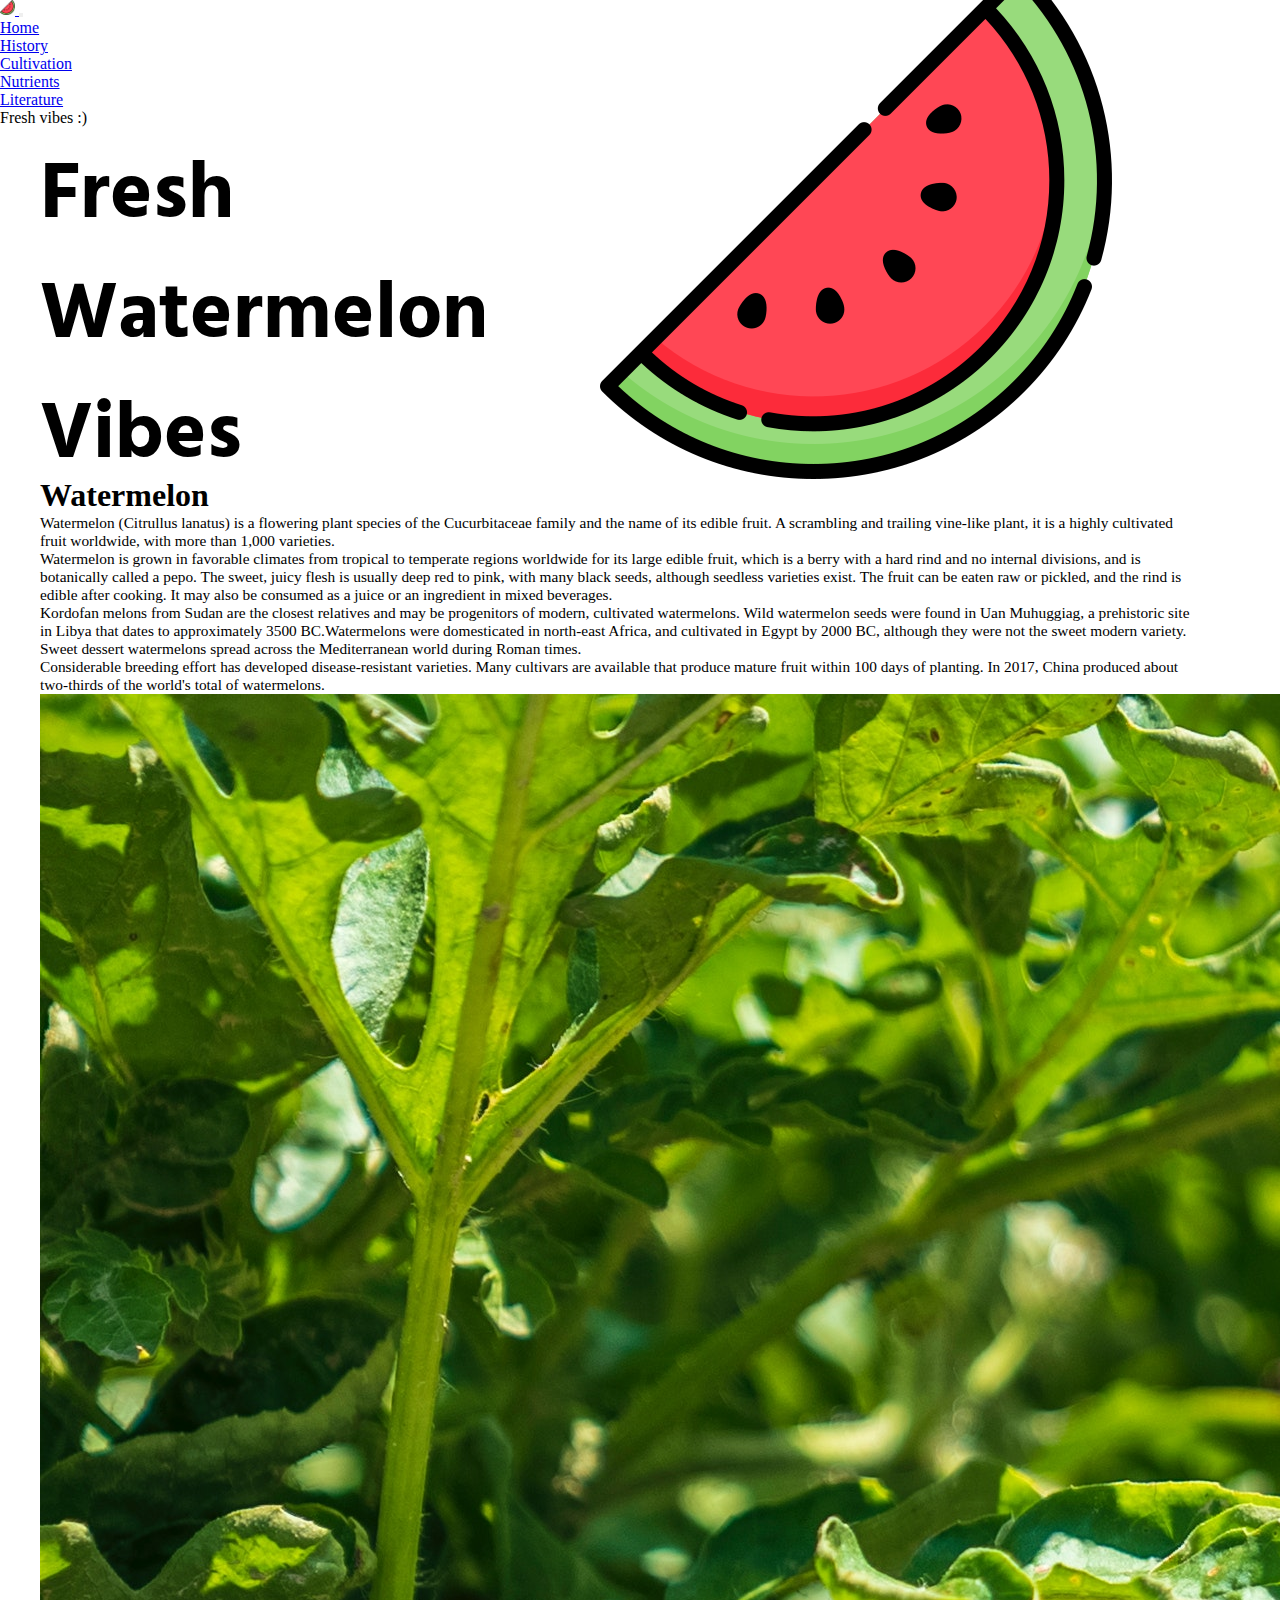
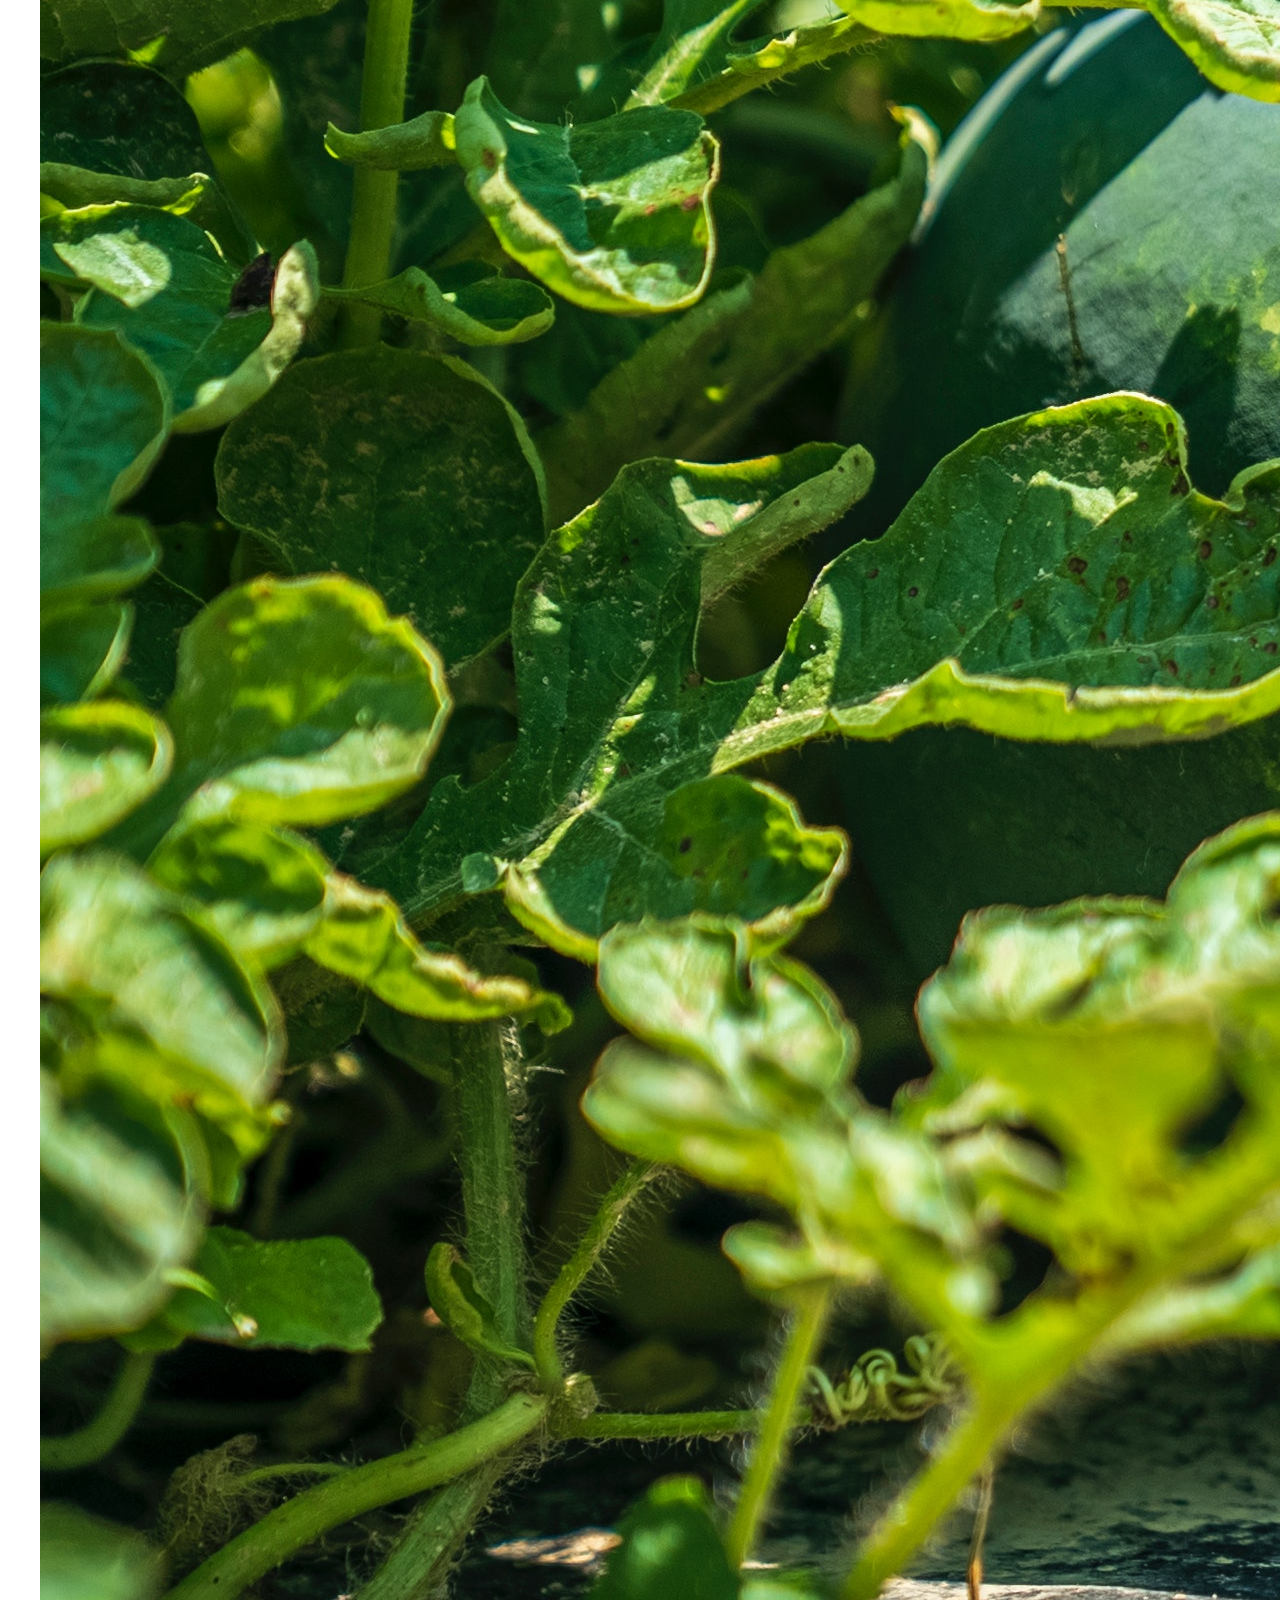
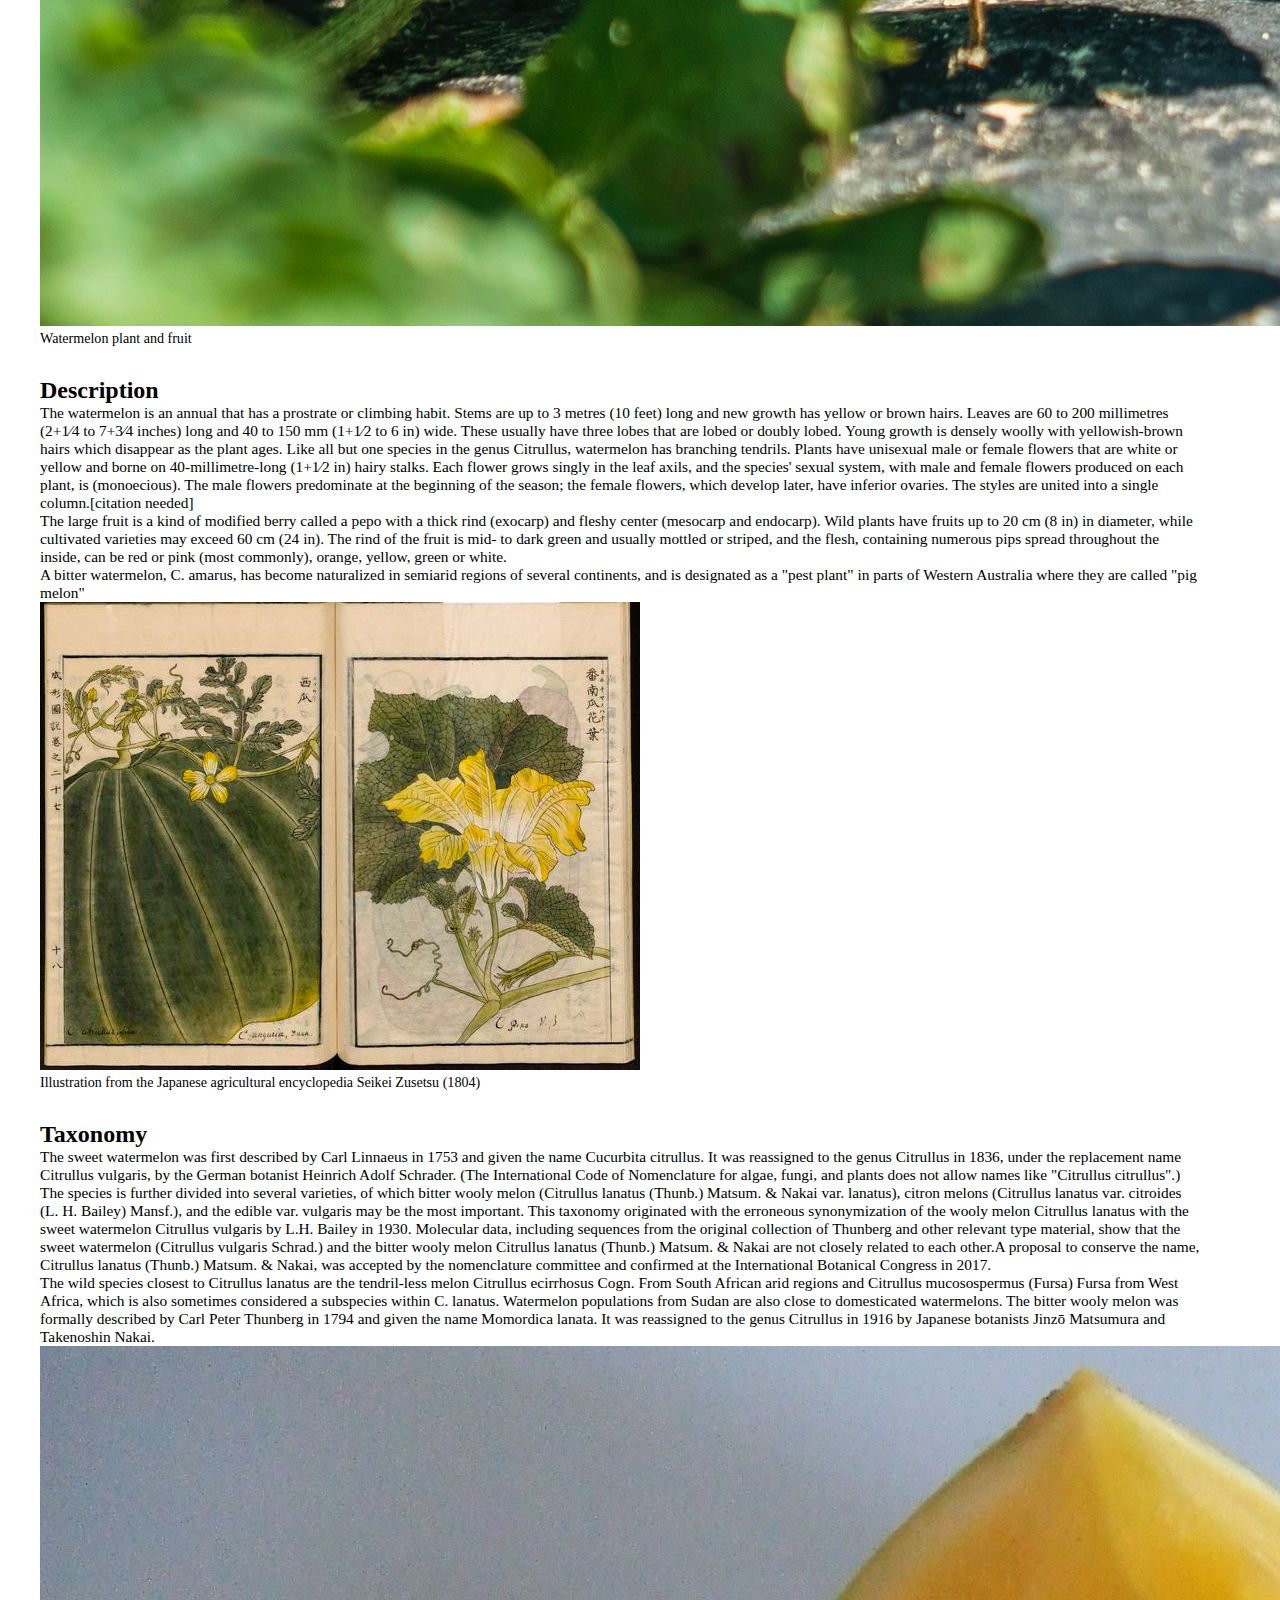
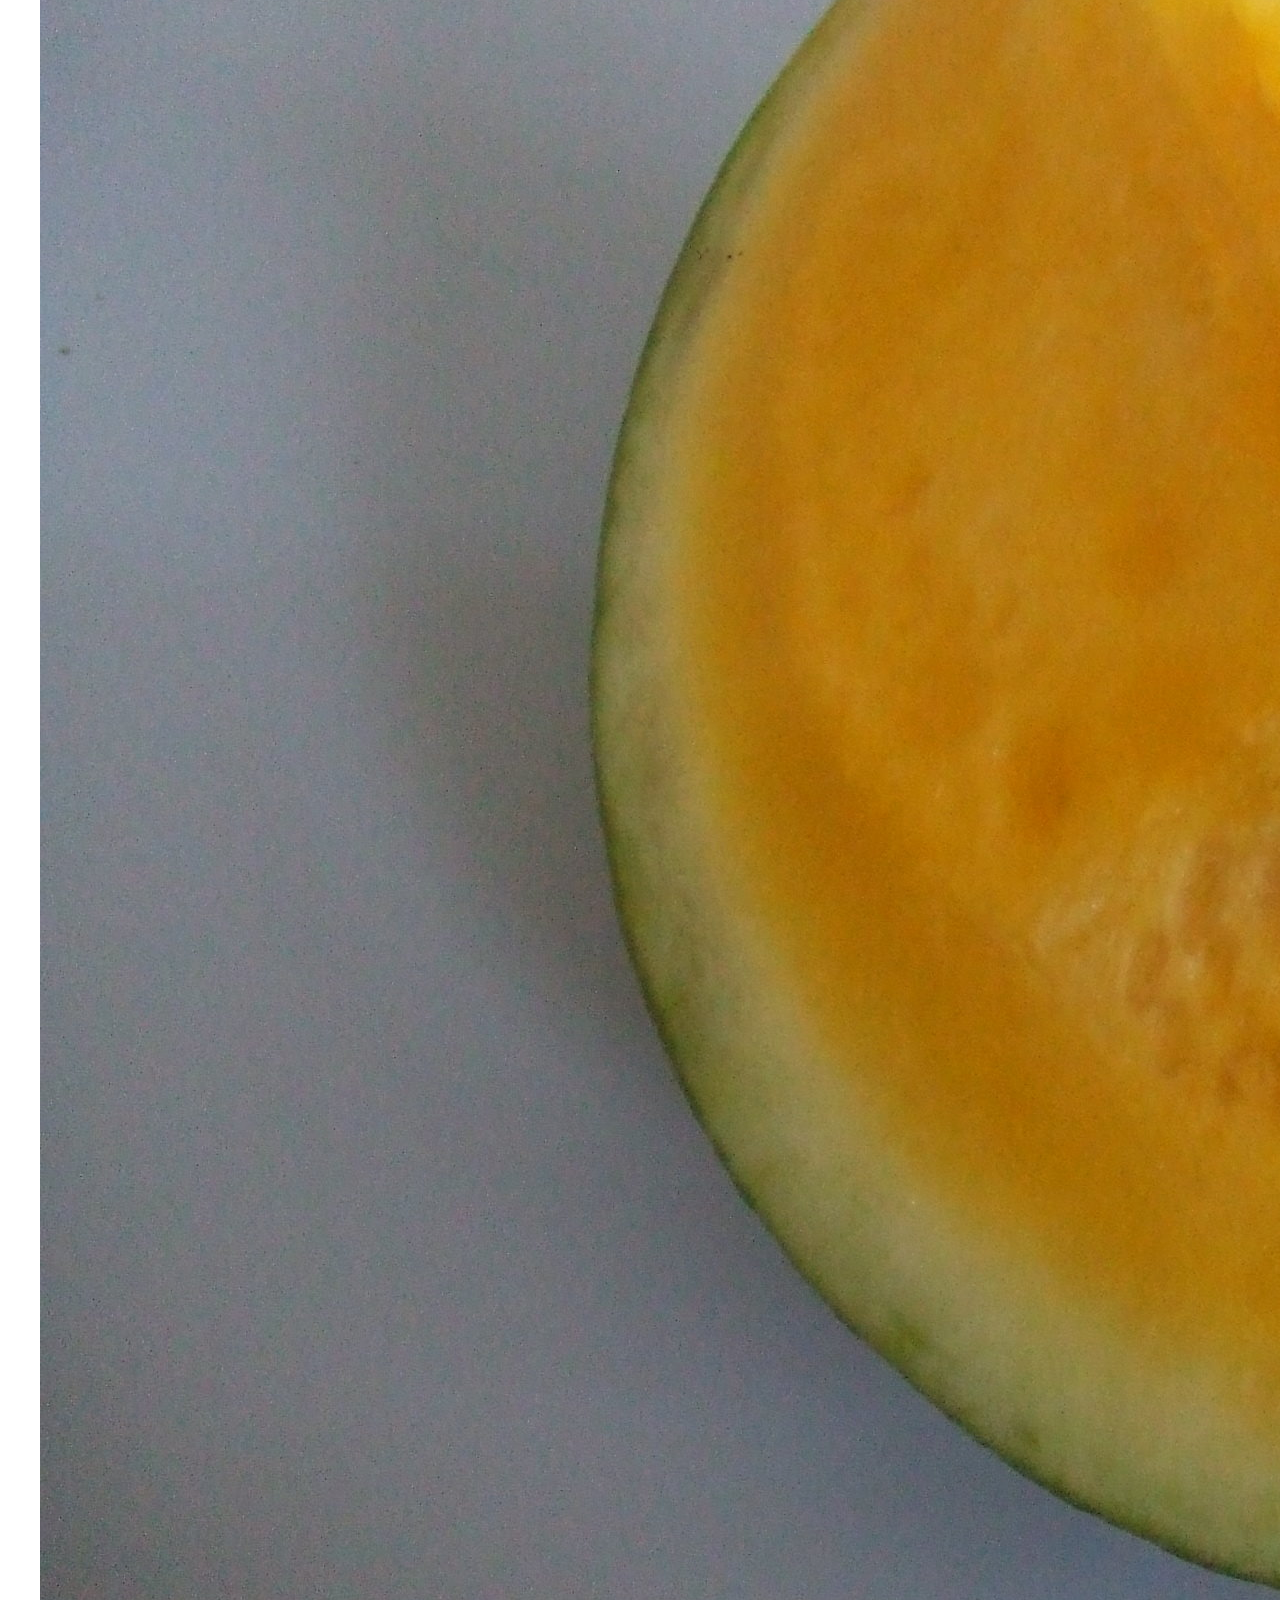
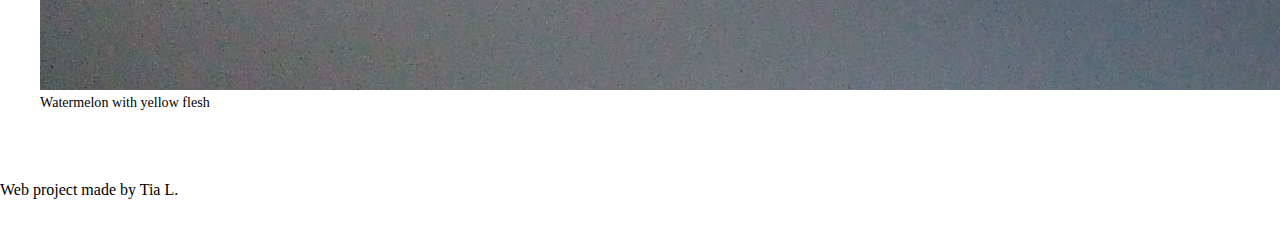
==== index.html @ 462ea207 "Initial commit" ====
<!DOCTYPE html>
<html lang="en">
  <head>
    <title>Watermelon</title>
    <meta charset="UTF-8">
    <meta name="viewport" content="width=device-width, initial-scale=1.0">
    <link href="https://cdn.jsdelivr.net/npm/bootstrap@5.0.2/dist/css/bootstrap.min.css" rel="stylesheet" integrity="sha384-EVSTQN3/azprG1Anm3QDgpJLIm9Nao0Yz1ztcQTwFspd3yD65VohhpuuCOmLASjC" crossorigin="anonymous">
    
    <link rel="preconnect" href="https://fonts.googleapis.com">
    <link rel="preconnect" href="https://fonts.gstatic.com" crossorigin>
    <link href="https://fonts.googleapis.com/css2?family=Hind+Vadodara:wght@400;500;700&family=Roboto:wght@400;500;700&display=swap" rel="stylesheet">
  
    <link rel="stylesheet" href="styles/home-styles.css">
    <link rel="stylesheet" href="styles/navigation.css">
  </head>
  <body>
    
    <!-- Navbar -->
    <nav class="navbar navbar-expand-lg navbar-light bg-light">
      <div class="container-fluid">
        <a class="navbar-brand" href="#">
          <img
            src="images/watermelon.png"
            height="15"
            alt="Watermelon icon"
            loading="lazy"
          />
        </a>
        <button class="navbar-toggler" type="button" data-bs-toggle="collapse" data-bs-target="#navbarText" aria-controls="navbarText" aria-expanded="false" aria-label="Toggle navigation">
          <span class=" navbar-toggler-icon material-symbols-outlined"></span>
        </button>
        <div class="collapse navbar-collapse" id="navbarText">
          <ul class="navbar-nav me-auto mb-2 mb-lg-0">
            <li class="nav-item">
              <a class="nav-link active" aria-current="page" href="#">Home</a>
            </li>
            <li class="nav-item">
              <a class="nav-link" href="pages/history.html">History</a>
            </li>
            <li class="nav-item">
              <a class="nav-link" href="pages/cultivation.html">Cultivation</a>
            </li>
            <li class="nav-item">
              <a class="nav-link" href="pages/nutrients.html">Nutrients</a>
            </li>
            <li class="nav-item">
              <a class="nav-link" href="pages/literature.html">Literature</a>
            </li>
          </ul>
          <span class="navbar-text me-3">
            Fresh vibes :)
          </span>
        </div>
      </div>
    </nav>
    <!-- Navbar -->
    <main> 
      <div class="phrase-container">
        <p class="text-wrap lh-sm">Fresh Watermelon Vibes</p>
        <img src="images/watermelon.png" class="img-fluid" alt="Watermelon image">
      </div>
      <article class="text wrap position-relative text-lg-start container"> 
        <div class="row">
          <div class="col-6 w-50 d-inline-block">
            <h1 class="mt-lg-5">Watermelon</h1>
            <p>
              Watermelon (Citrullus lanatus) is a flowering plant species of the Cucurbitaceae family and 
              the name of its edible fruit. A scrambling and trailing vine-like plant, it is a highly 
              cultivated fruit worldwide, with more than 1,000 varieties.
            </p>
            <p>
              Watermelon is grown in favorable climates from tropical to temperate regions worldwide for 
              its large edible fruit, which is a berry with a hard rind and no internal divisions, and is 
              botanically called a pepo. The sweet, juicy flesh is usually deep red to pink, with many 
              black seeds, although seedless varieties exist. The fruit can be eaten raw or pickled, and 
              the rind is edible after cooking. It may also be consumed as a juice or an ingredient in 
              mixed beverages.
            </p> 
            <p>
              Kordofan melons from Sudan are the closest relatives and may be progenitors of modern, 
              cultivated watermelons. Wild watermelon seeds were found in Uan Muhuggiag, a prehistoric
              site in Libya that dates to approximately 3500 BC.Watermelons were domesticated in north-east 
              Africa, and cultivated in Egypt by 2000 BC, although they were not the sweet modern variety. 
              Sweet dessert watermelons spread across the Mediterranean world during Roman times.
            </p> 
            <p>
              Considerable breeding effort has developed disease-resistant varieties. Many cultivars are 
              available that produce mature fruit within 100 days of planting. In 2017, China produced 
              about two-thirds of the world's total of watermelons.
            </p> 
          </div> 
          <figure class="container col-6 d-inline-block pt-5 ps-5" > 
            <img class="img-fluid pt-5" src="images/pexels-mark-stebnicki-12746880.jpg">
            <figcaption class="text-center">Watermelon plant and fruit</figcaption>
          </figure>
        </div>
        
        <div class="row ">
          <section class=" description-container position-relative col-6 col-sm-8 w-50 d-inline-block"> 
            <h2>Description</h2> 
            <p>
              The watermelon is an annual that has a prostrate or climbing habit. Stems are up to 3 metres 
              (10 feet) long and new growth has yellow or brown hairs. Leaves are 60 to 200 millimetres 
              (2+1⁄4 to 7+3⁄4 inches) long and 40 to 150 mm (1+1⁄2 to 6 in) wide. These usually have three 
              lobes that are lobed or doubly lobed. Young growth is densely woolly with yellowish-brown hairs 
              which disappear as the plant ages. Like all but one species in the genus Citrullus, watermelon 
              has branching tendrils. Plants have unisexual male or female flowers that are white or yellow 
              and borne on 40-millimetre-long (1+1⁄2 in) hairy stalks. Each flower grows singly in the leaf axils, 
              and the species' sexual system, with male and female flowers produced on each plant, is (monoecious). 
              The male flowers predominate at the beginning of the season; the female flowers, which develop later, 
              have inferior ovaries. The styles are united into a single column.[citation needed]
            </p>
            <p>
              The large fruit is a kind of modified berry called a pepo with a thick rind (exocarp) and fleshy center 
              (mesocarp and endocarp). Wild plants have fruits up to 20 cm (8 in) in diameter, while cultivated 
              varieties may exceed 60 cm (24 in). The rind of the fruit is mid- to dark green and usually mottled or 
              striped, and the flesh, containing numerous pips spread throughout the inside, can be red or pink 
              (most commonly), orange, yellow, green or white.
            </p> 
            <p>
              A bitter watermelon, C. amarus, has become naturalized in semiarid regions of several continents, 
              and is designated as a "pest plant" in parts of Western Australia where they are called "pig melon"
            </p>
          </section> 
          <figure class="container col-6 col-sm-4  w-50 d-inline-block pt-5 ps-5 me-0">
            <img class="img-fluid pt-5" src="images/Leiden_University_Library_-_Seikei_Zusetsu_vol._27,_page_018_-_西瓜_-_Citrullus_lanatus_(Thunb.)_Matsum._&amp;_Nakai_-_Cucurbita_maxima_Duchesne,_1804.jpg" alt="Citrullus lanatus">
            <figcaption class="text-center">Illustration from the Japanese agricultural encyclopedia Seikei Zusetsu (1804)</figcaption>
          </figure>
        </div>
        
        <div class="row ">
          <section class="taxonomy-container position-relative  col-6 col-sm-8 w-50 d-inline-block"> 
            <h2>Taxonomy</h2> 
            <p>
              The sweet watermelon was first described by Carl Linnaeus in 1753 and given the name Cucurbita 
              citrullus. It was reassigned to the genus Citrullus in 1836, under the replacement name Citrullus 
              vulgaris, by the German botanist Heinrich Adolf Schrader. (The International Code of Nomenclature 
              for algae, fungi, and plants does not allow names like "Citrullus citrullus".)
            </p> 
            <p>
              The species is further divided into several varieties, of which bitter wooly melon (Citrullus lanatus 
              (Thunb.) Matsum. & Nakai var. lanatus), citron melons (Citrullus lanatus var. citroides (L. H. Bailey) 
              Mansf.), and the edible var. vulgaris may be the most important. This taxonomy originated with the 
              erroneous synonymization of the wooly melon Citrullus lanatus with the sweet watermelon Citrullus 
              vulgaris by L.H. Bailey in 1930. Molecular data, including sequences from the original collection 
              of Thunberg and other relevant type material, show that the sweet watermelon (Citrullus vulgaris Schrad.) 
              and the bitter wooly melon Citrullus lanatus (Thunb.) Matsum. & Nakai are not closely related to each 
              other.A proposal to conserve the name, Citrullus lanatus (Thunb.) Matsum. & Nakai, was accepted by the 
              nomenclature committee and confirmed at the International Botanical Congress in 2017.
            </p>
            <p>
              The wild species closest to Citrullus lanatus are the tendril-less melon Citrullus ecirrhosus Cogn. 
              From South African arid regions and Citrullus mucosospermus (Fursa) Fursa from West Africa, which is 
              also sometimes considered a subspecies within C. lanatus. Watermelon populations from Sudan are also 
              close to domesticated watermelons. The bitter wooly melon was formally described by Carl Peter 
              Thunberg in 1794 and given the name Momordica lanata. It was reassigned to the genus Citrullus in 
              1916 by Japanese botanists Jinzō Matsumura and Takenoshin Nakai.
            </p>
          </section> 
          <figure class="container col-6 col-sm-4 w-50 d-inline-block pt-5 ps-5 me-0">
            <a href="/images/Citrullus_lanatus.jpg"><img class="img-fluid pt-5" src="images/Citrullus_lanatus.jpg" alt="Citrullus lanatus"></a>
            <figcaption class="text-center">Watermelon with yellow flesh</figcaption>
          </figure>
        </div>

      </article> 
    
    
    </main> 
    <footer class="footer bg-light text-center">Web project made by Tia L.</footer>
    <script src="https://cdn.jsdelivr.net/npm/@popperjs/core@2.9.2/dist/umd/popper.min.js" integrity="sha384-IQsoLXl5PILFhosVNubq5LC7Qb9DXgDA9i+tQ8Zj3iwWAwPtgFTxbJ8NT4GN1R8p" crossorigin="anonymous"></script>
    <script src="https://cdn.jsdelivr.net/npm/bootstrap@5.0.2/dist/js/bootstrap.min.js" integrity="sha384-cVKIPhGWiC2Al4u+LWgxfKTRIcfu0JTxR+EQDz/bgldoEyl4H0zUF0QKbrJ0EcQF" crossorigin="anonymous"></script>
  </body>

</html>
---- styles/home-styles.css ----
*{
  margin:0;
  padding:0;
}
body{
  height:100%;
  
}
main{
  width: 100vw;
}
p{
  font-size:1.2vw
}

footer {
  clear: both;
  position: relative;
  height: 50px;
  margin-top: 60px;
}

.phrase-container{
    position: relative;
    height: 250px;
    margin-bottom: 50px;
    width: 100vw;
}
.phrase-container p{
    font-family: Hind Vadodara;
    font-size:80px;
    font-weight: 700;
    position: absolute;
    padding-left:40px;
    padding-right: 20px;
    width: 200px;
}
.phrase-container img{
    position: absolute;
    align-items: flex-end;
    margin: -160px 0 0 600px;

}
@media(max-width:600px){
  .phrase-container{
    grid-template-columns: 1fr 1fr;
    margin-bottom: 10px;
     height:80px;
  }
 .phrase-container p{
     font-size: 30px;
 }
 .phrase-container img{
     height:200px;
     margin: -100px 0 0 220px;
 }
 article p{
  font-size: 20px;
 }

}
@media(min-width:601px)and(max-width:768px){
  .phrase-container{
    grid-template-columns: 1fr 1fr;
    margin-bottom: 10px;
     height:80px;
 }
 .phrase-container p{
     font-size: 20px;
 }
 .phrase-container img{
     height:200px;
     margin: -100px 0 0 220px;
 }
 
}
 
@media(min-width:769px)and(max-width:1200px){
  .phrase-container{
    grid-template-columns: 1fr 1fr;
    margin-bottom: 10px;
     height:80px;
 }
 .phrase-container p{
     font-size: 30px;
 }
 .phrase-container img{
     height:200px;
     margin: -100px 0 0 220px;
 }
 
}

article{
    
    margin:100px 80px 10px 40px;

}
.description-container{
  margin-top: 30px;
  

}
.taxonomy-container{
 margin-top: 30px;
 
}
figcaption{
  font-size:1.1vw;
}
/*
@media(max-width:600px){
  .description-container{
    margin-top: 30px;

  }
  .taxonomy-container{
    margin-top: 1000px;
    
  }

}
@media(min-width:601px)and(max-width:768px){
  .description-container{
    margin-top: 30px;

  }
  .taxonomy-container{
  margin-top: 1100px;
  
  }
}
@media(min-width:769px)and(max-width:992px){
  .description-container{
    margin-top: 30px;

  }
  .taxonomy-container{
  margin-top: 850px;
  
  }
}
@media(min-width:993px)and(max-width:1200px){
  .description-container{
    margin-top: 30px;

  }
  .taxonomy-container{
  margin-top: 90px;
  
  }
}
@media(max-width:1201px){
  .description-container{
    margin-top: 30px;

  }
  .taxonomy-container{
  margin-top: 60px;
  
  }
}*/
---- styles/navigation.css ----
nav{
    z-index: 200;
    width:100vw;
}
.footer {
    clear: both;
    position: relative;
    height: 50px;
    margin-top: 60px;
    margin-left: 0;
    padding-top: 10px;
    width: 100vw;
  }
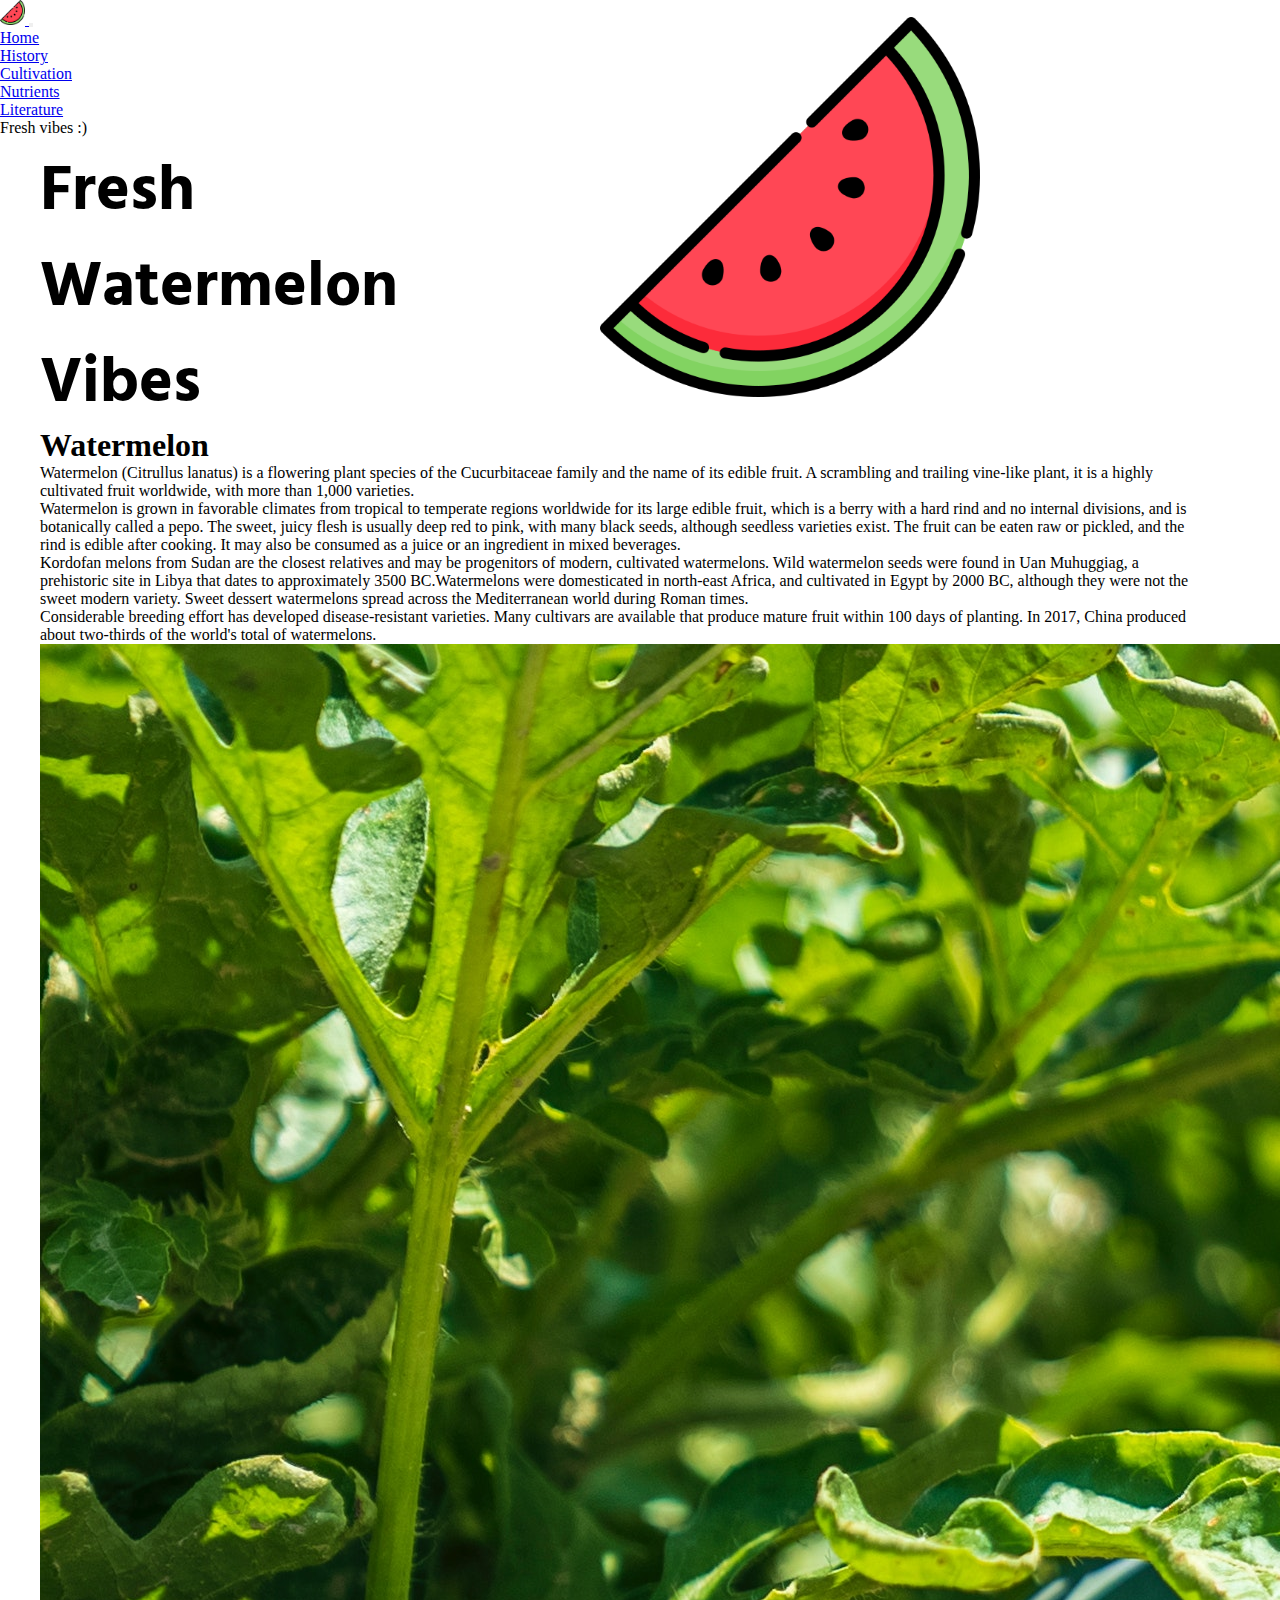
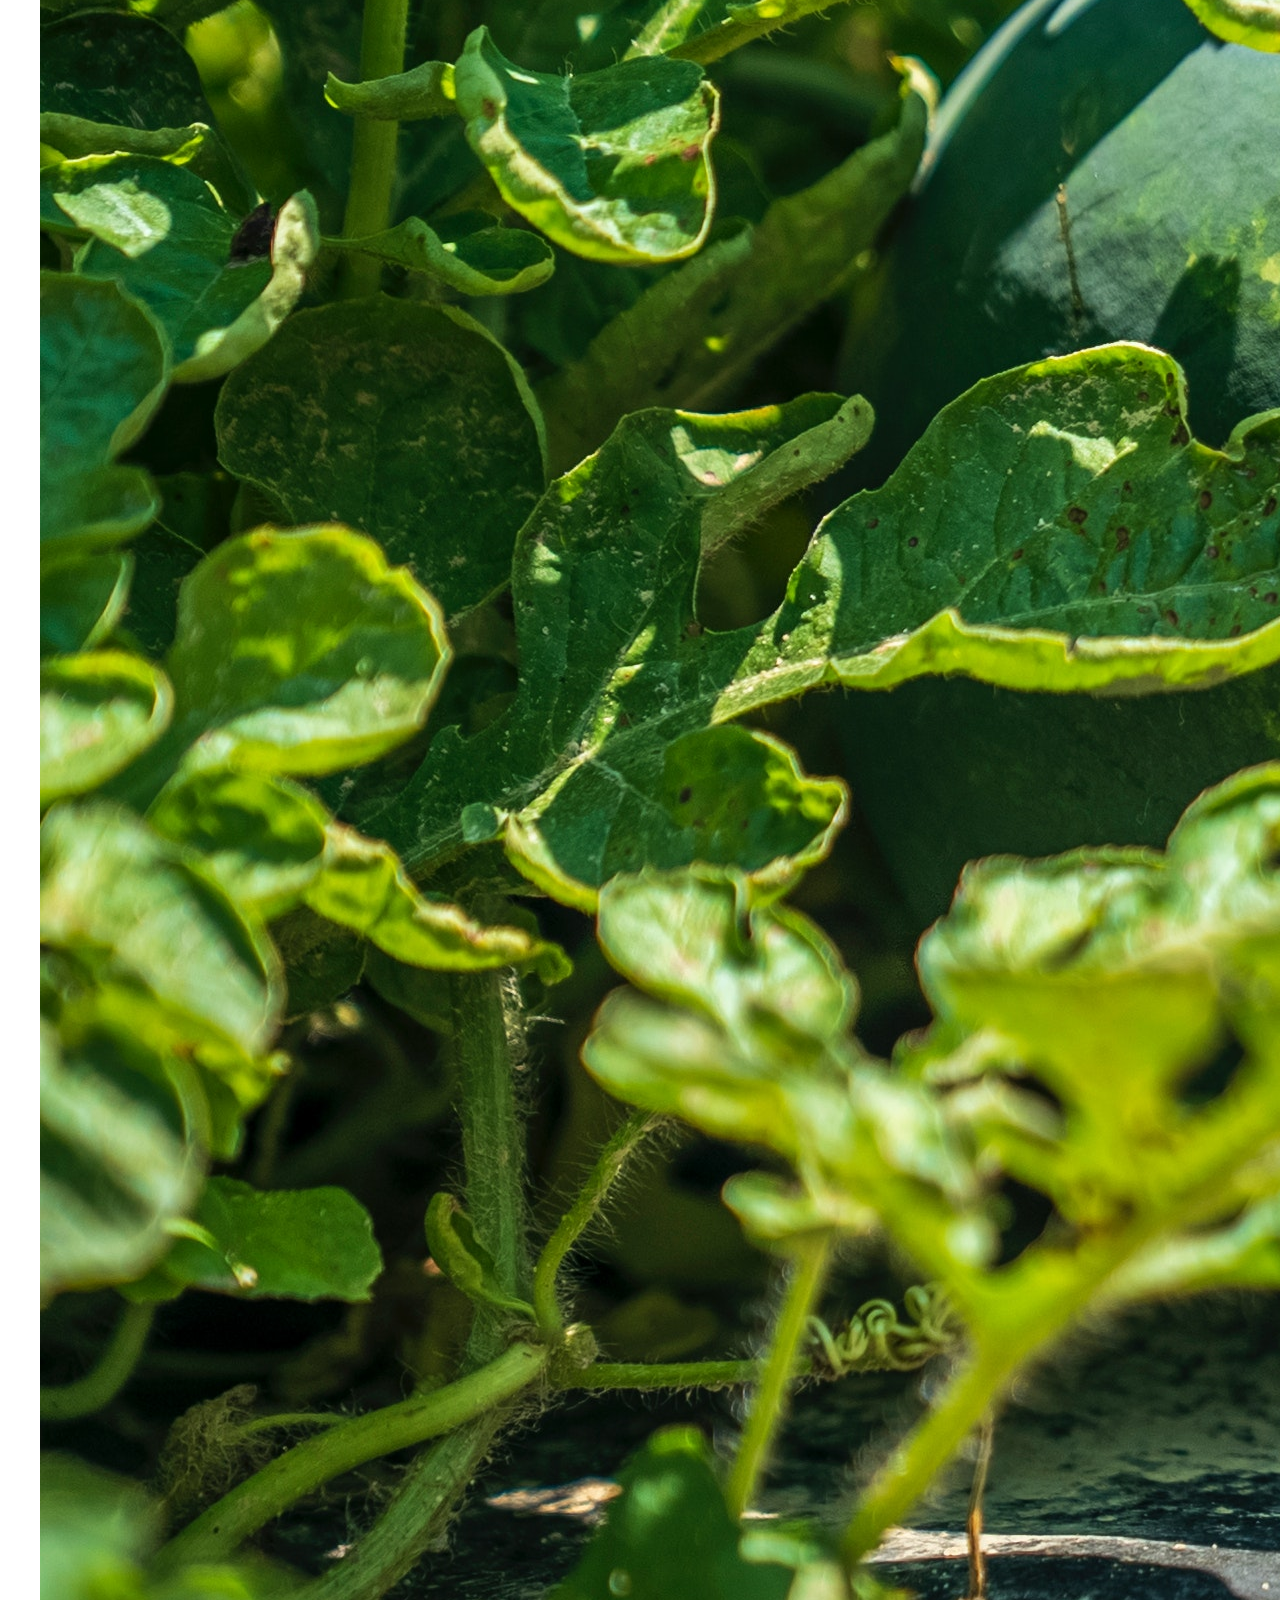
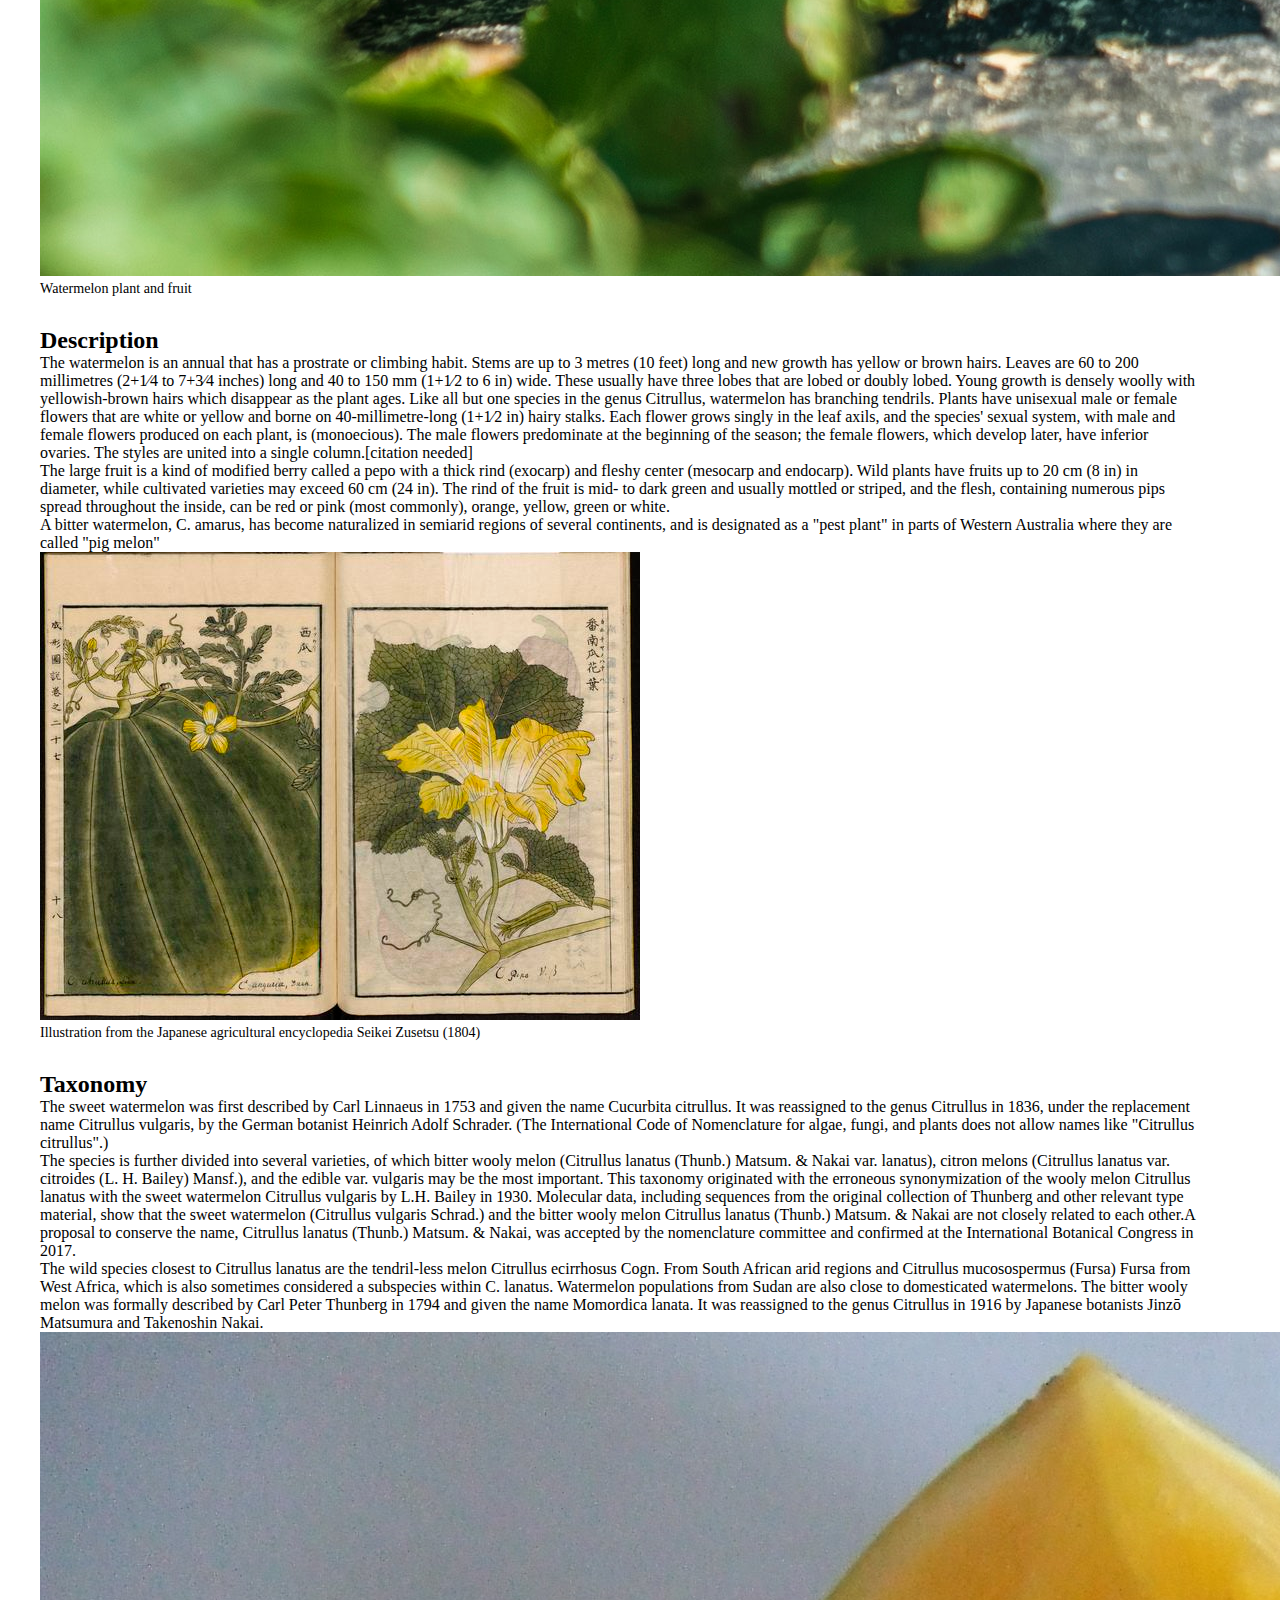
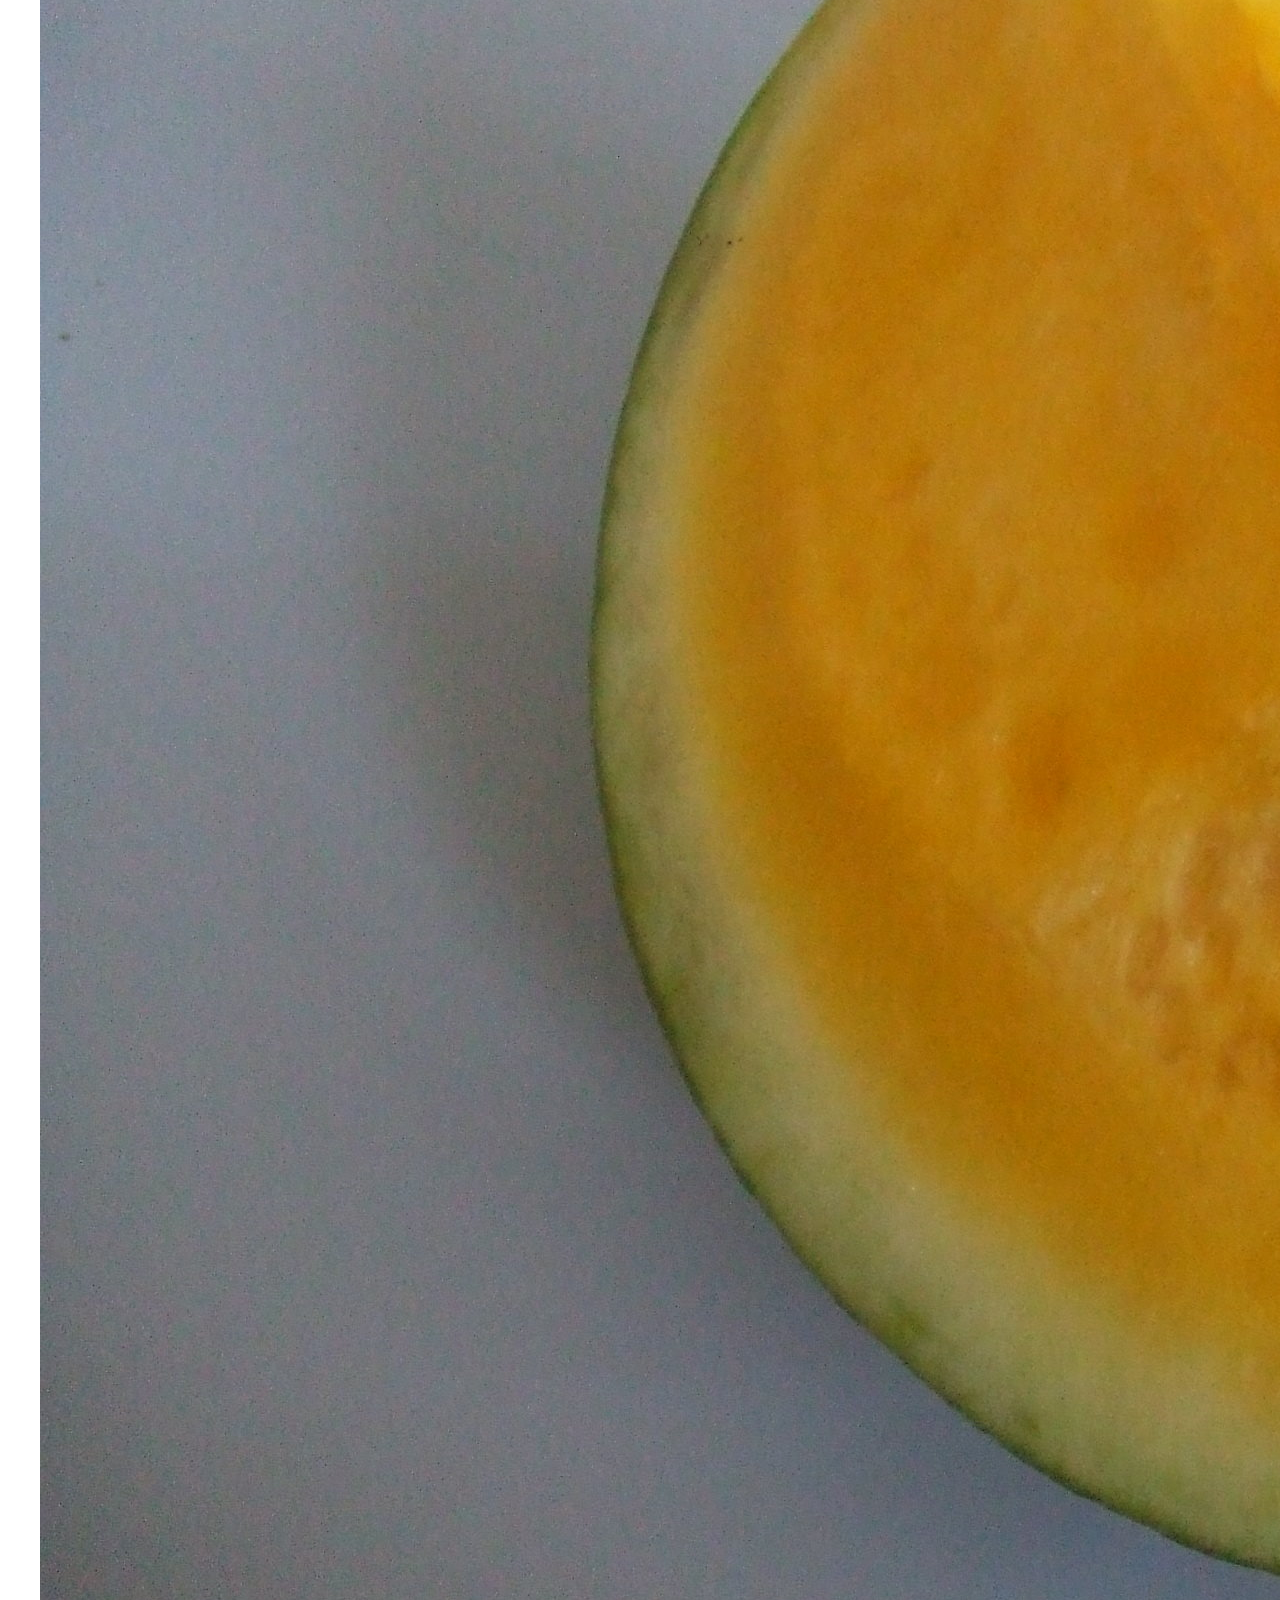
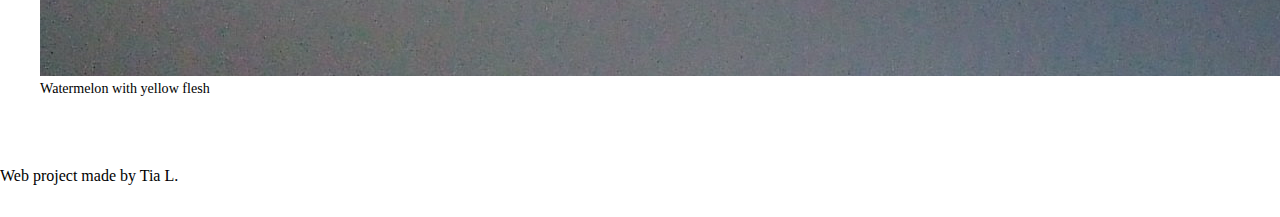
==== commit e0aa4b78: "Make responsive layouts" ====
--- a/index.html
+++ b/index.html
@@ -21,7 +21,7 @@
         <a class="navbar-brand" href="#">
           <img
             src="images/watermelon.png"
-            height="15"
+            height="25"
             alt="Watermelon icon"
             loading="lazy"
           />
@@ -56,13 +56,16 @@
     <!-- Navbar -->
     <main> 
       <div class="phrase-container">
-        <p class="text-wrap lh-sm">Fresh Watermelon Vibes</p>
-        <img src="images/watermelon.png" class="img-fluid" alt="Watermelon image">
+        <p class="text-wrap lh-sm ">Fresh Watermelon Vibes</p>
+        <div class="image">
+          <img src="images/watermelon.png" class="img-fluid" alt="Watermelon image">
+        </div>
+        
       </div>
       <article class="text wrap position-relative text-lg-start container"> 
         <div class="row">
           <div class="col-6 w-50 d-inline-block">
-            <h1 class="mt-lg-5">Watermelon</h1>
+            <h1 class="mt-lg-1">Watermelon</h1>
             <p>
               Watermelon (Citrullus lanatus) is a flowering plant species of the Cucurbitaceae family and 
               the name of its edible fruit. A scrambling and trailing vine-like plant, it is a highly 
@@ -90,7 +93,10 @@
             </p> 
           </div> 
           <figure class="container col-6 d-inline-block pt-5 ps-5" > 
-            <img class="img-fluid pt-5" src="images/pexels-mark-stebnicki-12746880.jpg">
+            <a href="images/pexels-mark-stebnicki-12746880.jpg">
+              <img class="img-fluid pt-5" src="images/pexels-mark-stebnicki-12746880.jpg">
+            </a>
+            
             <figcaption class="text-center">Watermelon plant and fruit</figcaption>
           </figure>
         </div>
@@ -123,7 +129,9 @@
             </p>
           </section> 
           <figure class="container col-6 col-sm-4  w-50 d-inline-block pt-5 ps-5 me-0">
-            <img class="img-fluid pt-5" src="images/Leiden_University_Library_-_Seikei_Zusetsu_vol._27,_page_018_-_西瓜_-_Citrullus_lanatus_(Thunb.)_Matsum._&amp;_Nakai_-_Cucurbita_maxima_Duchesne,_1804.jpg" alt="Citrullus lanatus">
+            <a href="images/Leiden_University_Library_-_Seikei_Zusetsu_1804.jpg">
+              <img class="img-fluid pt-5" src="images/Leiden_University_Library_-_Seikei_Zusetsu_1804.jpg" alt="Citrullus lanatus">
+            </a>
             <figcaption class="text-center">Illustration from the Japanese agricultural encyclopedia Seikei Zusetsu (1804)</figcaption>
           </figure>
         </div>
@@ -158,7 +166,7 @@
             </p>
           </section> 
           <figure class="container col-6 col-sm-4 w-50 d-inline-block pt-5 ps-5 me-0">
-            <a href="/images/Citrullus_lanatus.jpg"><img class="img-fluid pt-5" src="images/Citrullus_lanatus.jpg" alt="Citrullus lanatus"></a>
+            <a href="images/Citrullus_lanatus.jpg"><img class="img-fluid pt-5" src="images/Citrullus_lanatus.jpg" alt="Citrullus lanatus"></a>
             <figcaption class="text-center">Watermelon with yellow flesh</figcaption>
           </figure>
         </div>
--- a/styles/home-styles.css
+++ b/styles/home-styles.css
@@ -7,107 +7,167 @@
   
 }
 main{
+  max-width: 100vw;
+}
+
+.phrase-container{
+  position: relative;
+  height: 250px;
+  margin-bottom: 50px;
   width: 100vw;
 }
-p{
-  font-size:1.2vw
-}
-
 footer {
   clear: both;
   position: relative;
   height: 50px;
   margin-top: 60px;
 }
-
-.phrase-container{
+/*
+.phrase-container p{
+  font-family: Hind Vadodara;
+  font-size:80px;
+  font-weight: 700;
+  position: absolute;
+  padding-left:40px;
+  padding-right: 20px;
+  max-width: 200px;
+}
+*/
+article{
+    
+  margin:100px 80px 10px 40px;
+
+}
+.description-container{
+  margin-top: 30px;
+  
+}
+.taxonomy-container{
+ margin-top: 30px;
+ 
+}
+figcaption{
+  font-size:1.1vw;
+}
+
+@media (min-width:1201px){
+
+  .phrase-container{
+      position: relative;
+      height: 250px;
+      margin-bottom: 0;
+      max-width: 100vw;
+  } 
+  .phrase-container p{
+      font-family: Hind Vadodara;
+      font-size:5vw;
+      font-weight: 700;
+      position: absolute;
+      padding-left:40px;
+      padding-right: 20px;
+      max-width: 200px;
+  }
+  .phrase-container img{
+     height:380px;
+     margin: -120px 0 0 600px;
+
+  }
+  article{
+    margin-top:40px;
+  }
+
+}
+
+@media (min-width:769px) and (max-width:1200px){
+  
+  .phrase-container{
+    max-width: 100vw;
     position: relative;
-    height: 250px;
-    margin-bottom: 50px;
-    width: 100vw;
-}
-.phrase-container p{
+    grid-template-columns: 1fr 1fr;
+    height:120px;
+ }
+ .phrase-container p{
+     font-family: Hind Vadodara;
+     font-size:5vw;
+     font-weight: 700;
+     position: absolute;
+     padding-left:40px;
+     padding-right: 20px;
+     max-width: 200px;
+ }
+ .phrase-container img{
+     height:300px;
+     margin: -100px 0 0 420px;
+ }
+ 
+}
+
+@media (min-width:601px) and (max-width:768px){
+
+  .phrase-container{
+     grid-template-columns: 1fr 1fr;
+     height:80px;
+     max-width: 100vw;
+   }/* 
+    position: relative;*/
+   .image{
+    max-width:50vw;
+   }
+  .phrase-container p{
+     font-family: Hind Vadodara;
+     font-size:6vw;
+     font-weight: 700;
+     position: absolute;
+     padding-left:40px;
+     padding-right: 20px;
+     max-width: 200px;
+  }
+  .phrase-container img{
+      height:250px;
+      margin: -100px 0 0 320px;
+  }
+  article p{
+   font-size: 2.5vw;
+  }
+ 
+   article figcaption{
+   font-size: 2vw;
+  }
+ 
+ }
+@media (max-width:600px){
+
+ .phrase-container{
+    grid-template-columns: 1fr 1fr;
+    margin-bottom: 10px;
+    height:80px;
+    
+  }
+ .phrase-container p{
     font-family: Hind Vadodara;
-    font-size:80px;
+    font-size:40px;
     font-weight: 700;
     position: absolute;
     padding-left:40px;
     padding-right: 20px;
-    width: 200px;
-}
-.phrase-container img{
-    position: absolute;
-    align-items: flex-end;
-    margin: -160px 0 0 600px;
-
-}
-@media(max-width:600px){
-  .phrase-container{
-    grid-template-columns: 1fr 1fr;
-    margin-bottom: 10px;
-     height:80px;
-  }
- .phrase-container p{
-     font-size: 30px;
+    max-width: 200px;
  }
  .phrase-container img{
      height:200px;
-     margin: -100px 0 0 220px;
+     margin: -100px 0 0 300px;
  }
  article p{
-  font-size: 20px;
- }
-
-}
-@media(min-width:601px)and(max-width:768px){
-  .phrase-container{
-    grid-template-columns: 1fr 1fr;
-    margin-bottom: 10px;
-     height:80px;
- }
- .phrase-container p{
-     font-size: 20px;
- }
- .phrase-container img{
-     height:200px;
-     margin: -100px 0 0 220px;
- }
- 
-}
- 
-@media(min-width:769px)and(max-width:1200px){
-  .phrase-container{
-    grid-template-columns: 1fr 1fr;
-    margin-bottom: 10px;
-     height:80px;
- }
- .phrase-container p{
-     font-size: 30px;
- }
- .phrase-container img{
-     height:200px;
-     margin: -100px 0 0 220px;
- }
- 
-}
-
-article{
-    
-    margin:100px 80px 10px 40px;
-
-}
-.description-container{
-  margin-top: 30px;
-  
-
-}
-.taxonomy-container{
- margin-top: 30px;
- 
-}
-figcaption{
-  font-size:1.1vw;
-}
+  font-size: 3vw;
+ }
+
+  article figcaption{
+  font-size: 2vw;
+ }
+
+}
+ 
+
+
 /*
 @media(max-width:600px){
   .description-container{
--- a/styles/navigation.css
+++ b/styles/navigation.css
@@ -1,6 +1,6 @@
 nav{
     z-index: 200;
-    width:100vw;
+    max-width:100vw;
 }
 .footer {
     clear: both;
@@ -9,5 +9,6 @@
     margin-top: 60px;
     margin-left: 0;
     padding-top: 10px;
-    width: 100vw;
-  }+    max-width: 100vw;
+}
+
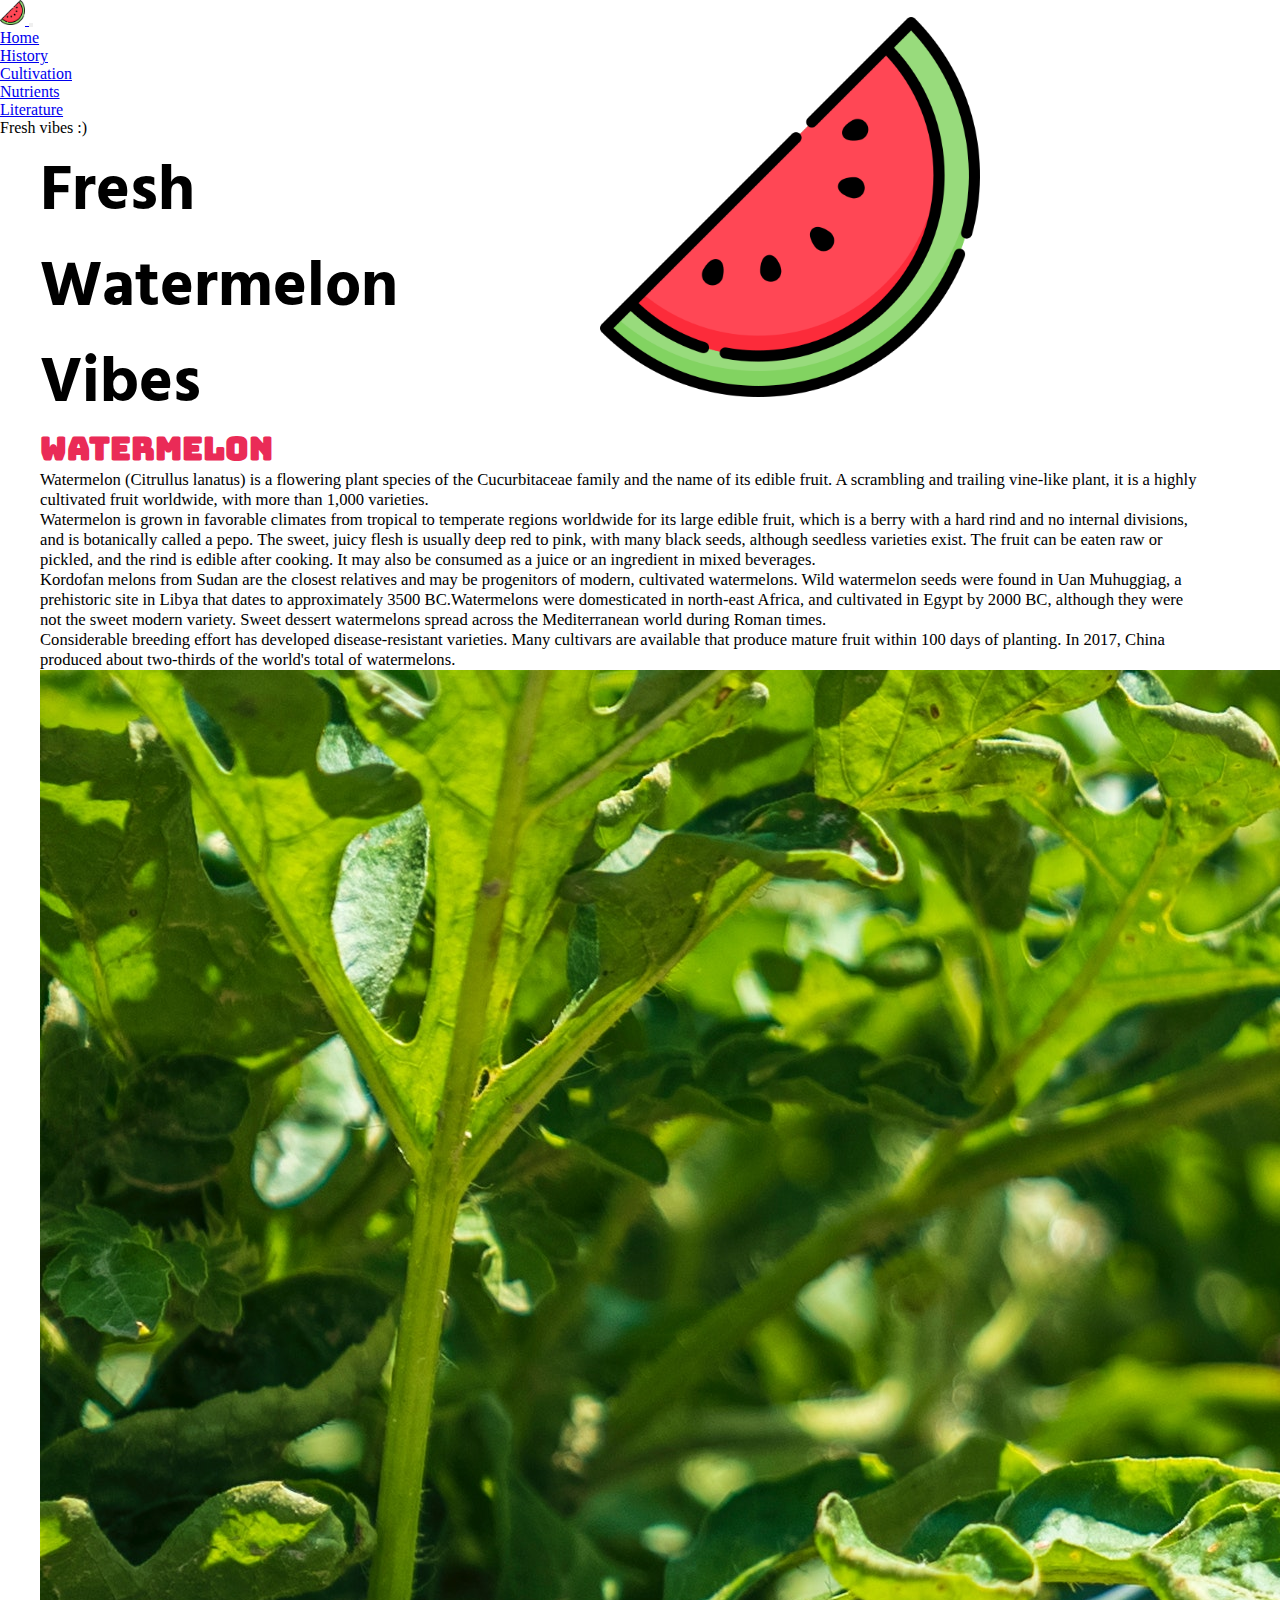
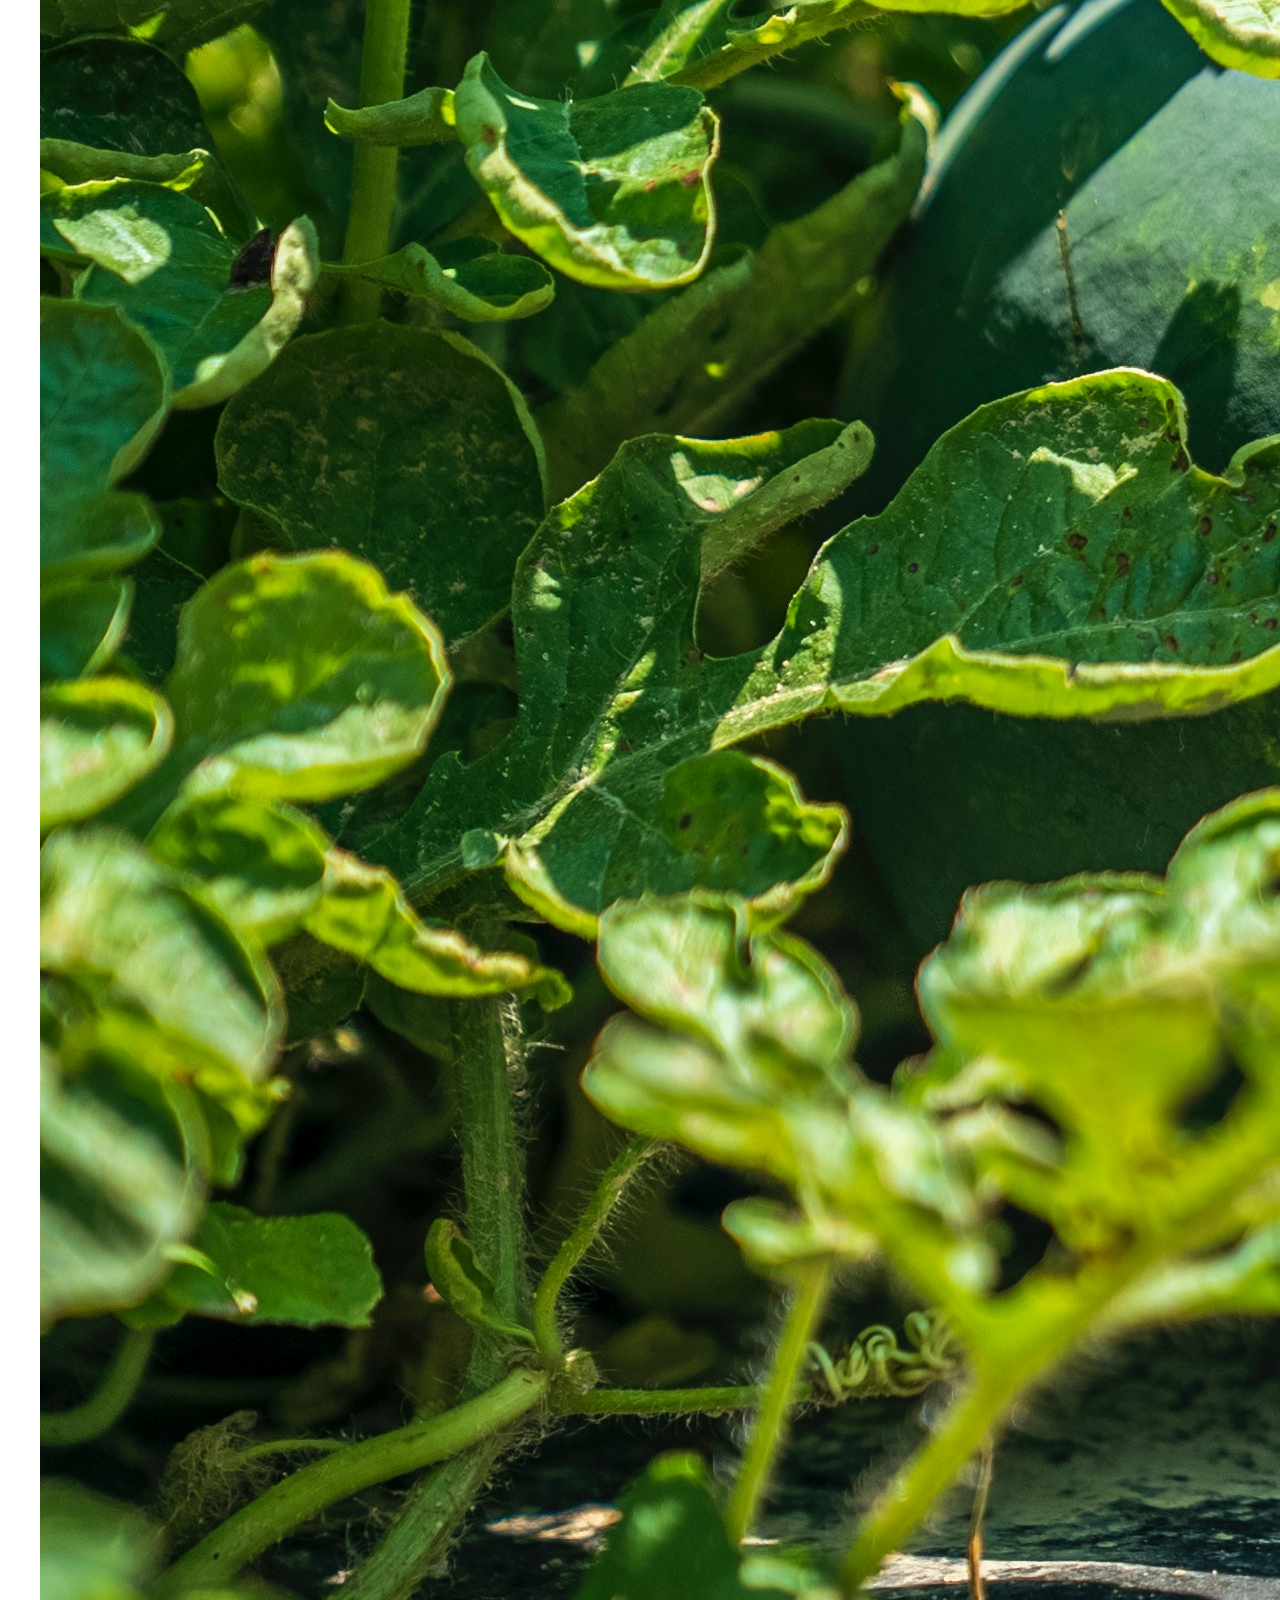
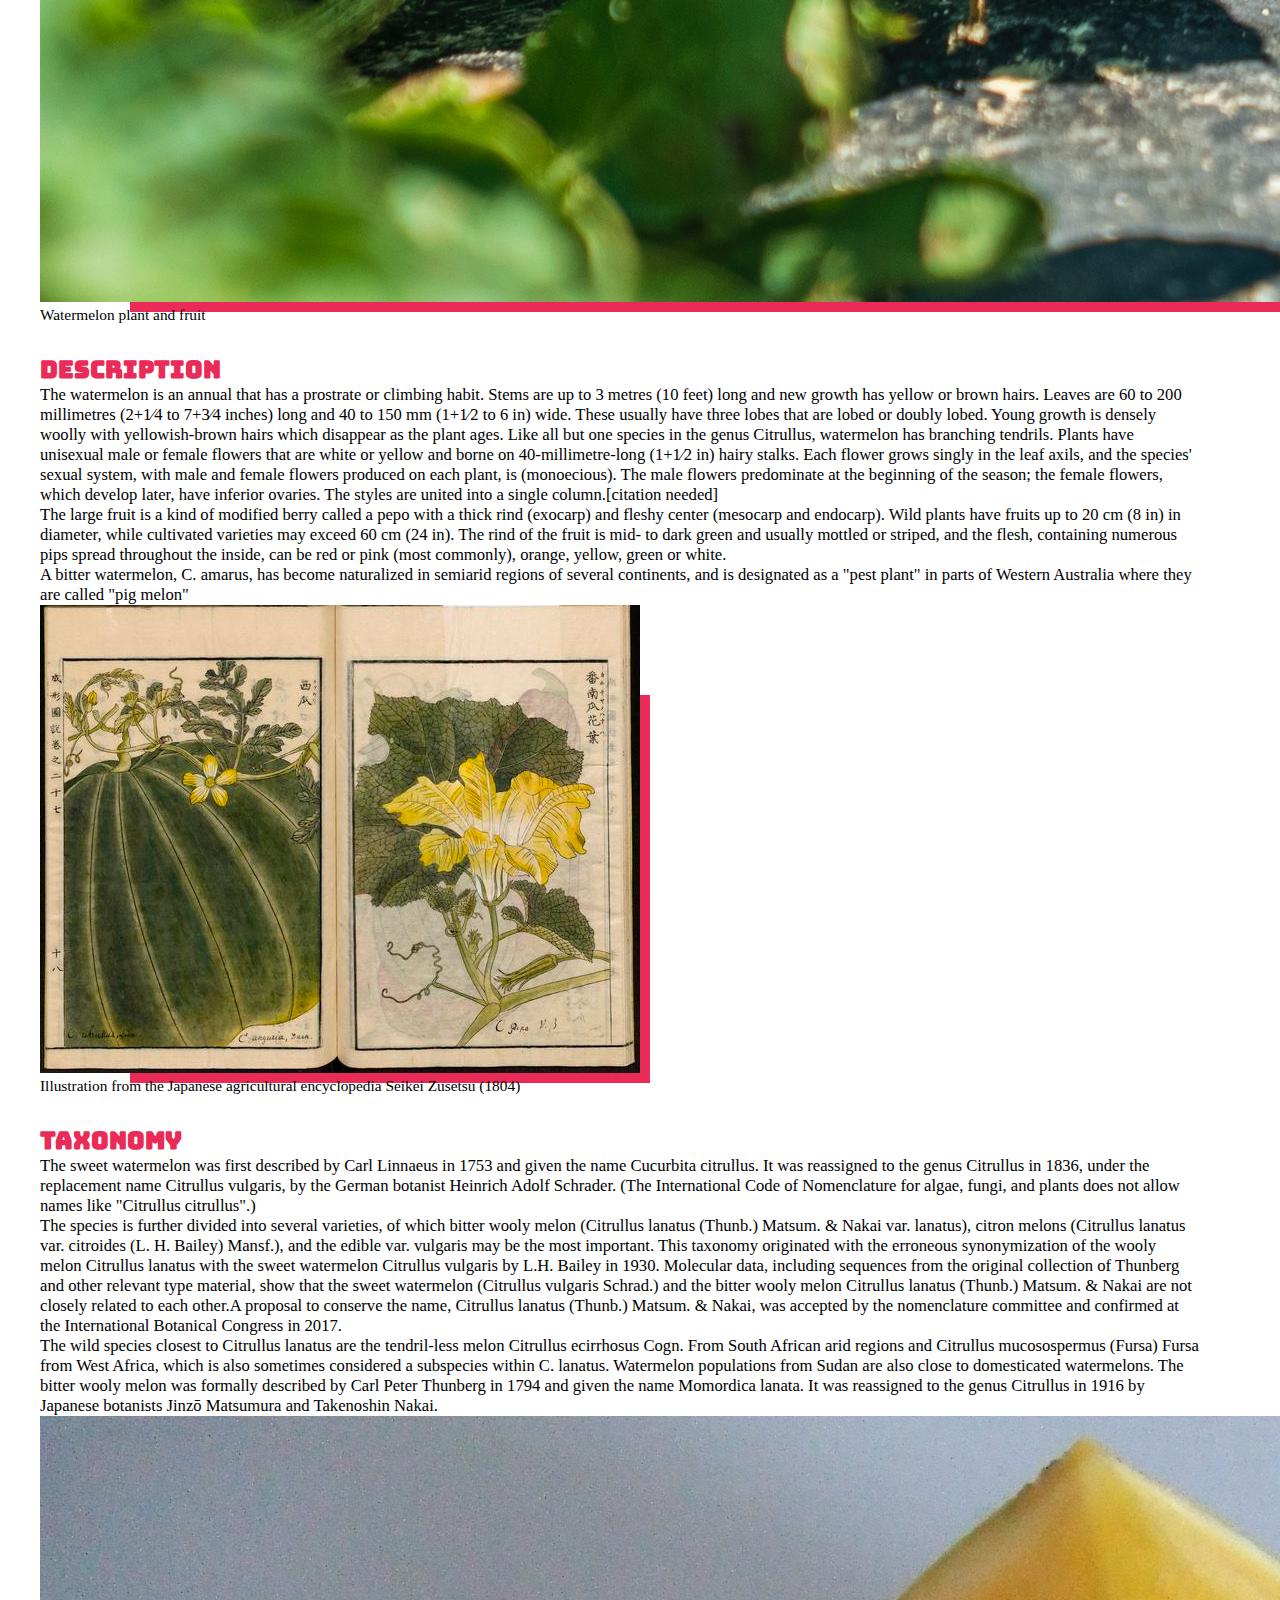
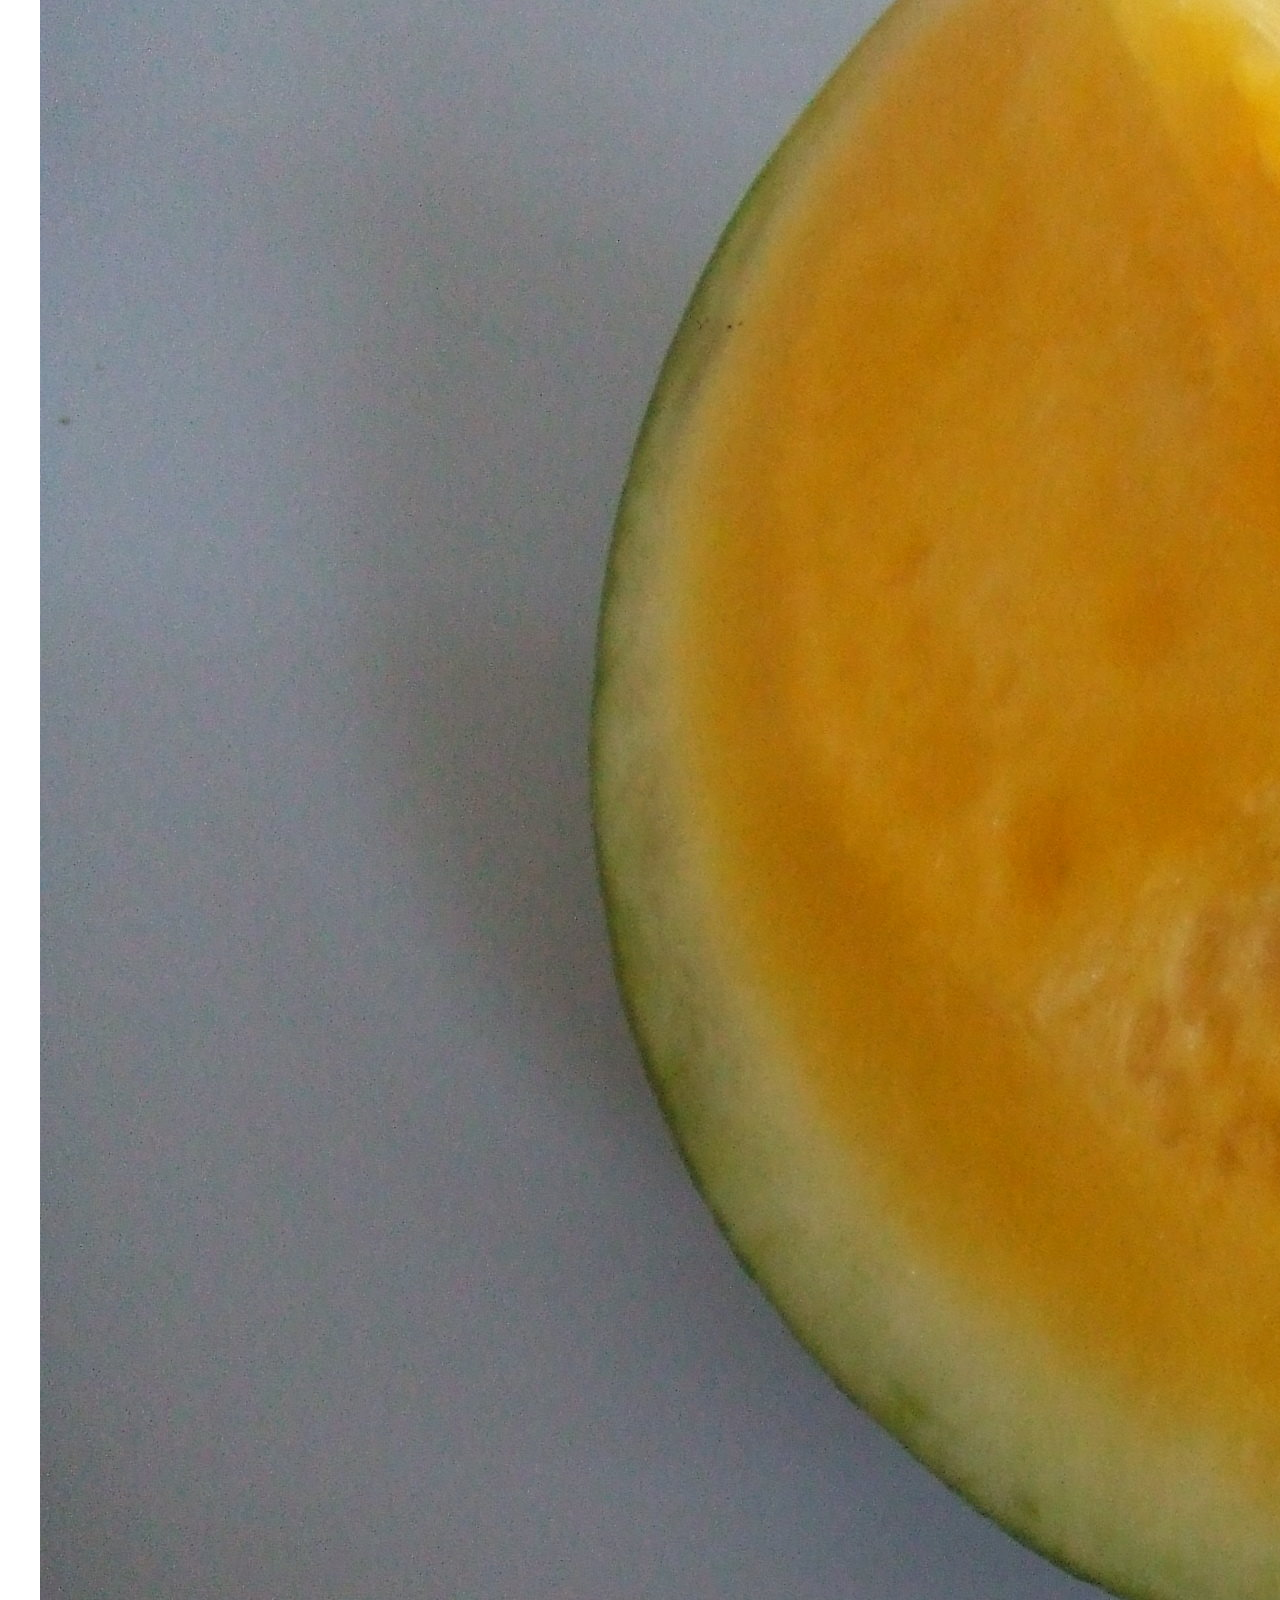
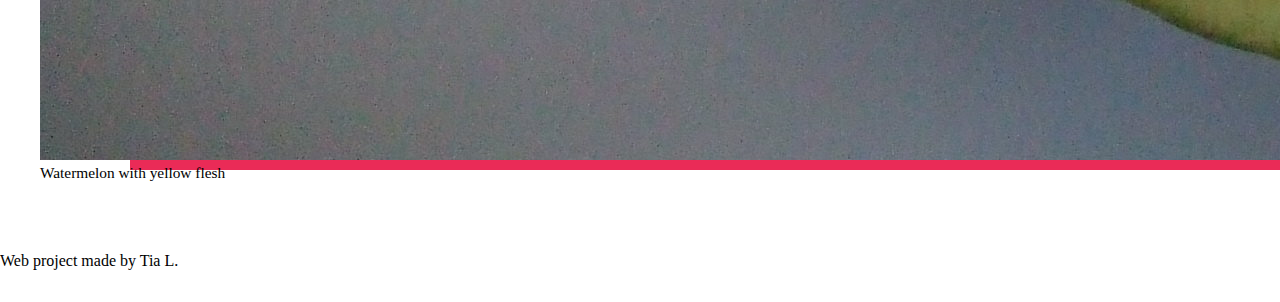
==== commit 5d1455a5: "Beautify sites" ====
--- a/index.html
+++ b/index.html
@@ -8,7 +8,8 @@
     
     <link rel="preconnect" href="https://fonts.googleapis.com">
     <link rel="preconnect" href="https://fonts.gstatic.com" crossorigin>
-    <link href="https://fonts.googleapis.com/css2?family=Hind+Vadodara:wght@400;500;700&family=Roboto:wght@400;500;700&display=swap" rel="stylesheet">
+    <link href="https://fonts.googleapis.com/css2?family=Bungee+Inline&family=Hind+Vadodara:wght@400;500;700&display=swap" rel="stylesheet">
+
   
     <link rel="stylesheet" href="styles/home-styles.css">
     <link rel="stylesheet" href="styles/navigation.css">
@@ -19,14 +20,15 @@
     <nav class="navbar navbar-expand-lg navbar-light bg-light">
       <div class="container-fluid">
         <a class="navbar-brand" href="#">
-          <img
+          <img 
             src="images/watermelon.png"
             height="25"
             alt="Watermelon icon"
             loading="lazy"
           />
         </a>
-        <button class="navbar-toggler" type="button" data-bs-toggle="collapse" data-bs-target="#navbarText" aria-controls="navbarText" aria-expanded="false" aria-label="Toggle navigation">
+        <button class="navbar-toggler" type="button" data-bs-toggle="collapse" data-bs-target="#navbarText"
+         aria-controls="navbarText" aria-expanded="false" aria-label="Toggle navigation">
           <span class=" navbar-toggler-icon material-symbols-outlined"></span>
         </button>
         <div class="collapse navbar-collapse" id="navbarText">
@@ -47,13 +49,14 @@
               <a class="nav-link" href="pages/literature.html">Literature</a>
             </li>
           </ul>
-          <span class="navbar-text me-3">
+          <span class="navbar-text">
             Fresh vibes :)
           </span>
         </div>
       </div>
     </nav>
     <!-- Navbar -->
+
     <main> 
       <div class="phrase-container">
         <p class="text-wrap lh-sm ">Fresh Watermelon Vibes</p>
@@ -65,7 +68,7 @@
       <article class="text wrap position-relative text-lg-start container"> 
         <div class="row">
           <div class="col-6 w-50 d-inline-block">
-            <h1 class="mt-lg-1">Watermelon</h1>
+            <h1 class="mt-lg-2 mt-md-1">Watermelon</h1>
             <p>
               Watermelon (Citrullus lanatus) is a flowering plant species of the Cucurbitaceae family and 
               the name of its edible fruit. A scrambling and trailing vine-like plant, it is a highly 
@@ -94,10 +97,9 @@
           </div> 
           <figure class="container col-6 d-inline-block pt-5 ps-5" > 
             <a href="images/pexels-mark-stebnicki-12746880.jpg">
-              <img class="img-fluid pt-5" src="images/pexels-mark-stebnicki-12746880.jpg">
+              <img class="img-fluid pt-5 framed" src="images/pexels-mark-stebnicki-12746880.jpg">
             </a>
-            
-            <figcaption class="text-center">Watermelon plant and fruit</figcaption>
+            <figcaption class="text-center mt-2">Watermelon plant and fruit</figcaption>
           </figure>
         </div>
         
@@ -130,9 +132,9 @@
           </section> 
           <figure class="container col-6 col-sm-4  w-50 d-inline-block pt-5 ps-5 me-0">
             <a href="images/Leiden_University_Library_-_Seikei_Zusetsu_1804.jpg">
-              <img class="img-fluid pt-5" src="images/Leiden_University_Library_-_Seikei_Zusetsu_1804.jpg" alt="Citrullus lanatus">
+              <img class="img-fluid pt-5 framed" src="images/Leiden_University_Library_-_Seikei_Zusetsu_1804.jpg" alt="Citrullus lanatus">
             </a>
-            <figcaption class="text-center">Illustration from the Japanese agricultural encyclopedia Seikei Zusetsu (1804)</figcaption>
+            <figcaption class="text-center mt-2">Illustration from the Japanese agricultural encyclopedia Seikei Zusetsu (1804)</figcaption>
           </figure>
         </div>
         
@@ -166,8 +168,8 @@
             </p>
           </section> 
           <figure class="container col-6 col-sm-4 w-50 d-inline-block pt-5 ps-5 me-0">
-            <a href="images/Citrullus_lanatus.jpg"><img class="img-fluid pt-5" src="images/Citrullus_lanatus.jpg" alt="Citrullus lanatus"></a>
-            <figcaption class="text-center">Watermelon with yellow flesh</figcaption>
+            <a href="images/Citrullus_lanatus.jpg"><img class="img-fluid pt-5 framed" src="images/Citrullus_lanatus.jpg" alt="Citrullus lanatus"></a>
+            <figcaption class="text-center mt-2">Watermelon with yellow flesh</figcaption>
           </figure>
         </div>
 
--- a/styles/home-styles.css
+++ b/styles/home-styles.css
@@ -1,10 +1,10 @@
 *{
   margin:0;
   padding:0;
+  
 }
 body{
   height:100%;
-  
 }
 main{
   max-width: 100vw;
@@ -14,8 +14,18 @@
   position: relative;
   height: 250px;
   margin-bottom: 50px;
-  width: 100vw;
-}
+  max-width: 100vw;
+}
+h1,h2{
+  font-family: Bungee Inline ;
+  color:rgb(234,43,87);
+}
+
+img.framed {
+  box-shadow:
+    50px 50px 0 -40px rgb(234,43,87);
+}
+
 footer {
   clear: both;
   position: relative;
@@ -75,6 +85,12 @@
   article{
     margin-top:40px;
   }
+  article p{
+    font-size: 1.3vw;
+   }
+  figcaption{
+    font-size:1.2vw;
+  }
 
 }
 
@@ -85,20 +101,26 @@
     position: relative;
     grid-template-columns: 1fr 1fr;
     height:120px;
- }
- .phrase-container p{
-     font-family: Hind Vadodara;
-     font-size:5vw;
-     font-weight: 700;
-     position: absolute;
-     padding-left:40px;
-     padding-right: 20px;
-     max-width: 200px;
- }
- .phrase-container img{
-     height:300px;
-     margin: -100px 0 0 420px;
- }
+  }
+  .phrase-container p{
+      font-family: Hind Vadodara;
+      font-size:5vw;
+      font-weight: 700;
+      position: absolute;
+      padding-left:40px;
+      padding-right: 20px;
+      max-width: 200px;
+  }
+  .phrase-container img{
+      height:300px;
+      margin: -100px 0 0 420px;
+  }
+  article p{
+    font-size: 1.9vw;
+   }
+  figcaption{
+    font-size:1.7vw;
+  }
  
 }
 
@@ -133,6 +155,9 @@
    article figcaption{
    font-size: 2vw;
   }
+  figcaption{
+    font-size:1.6vw;
+  }
  
  }
 @media (max-width:600px){
@@ -161,7 +186,7 @@
  }
 
   article figcaption{
-  font-size: 2vw;
+  font-size: 2.5vw;
  }
 
 }
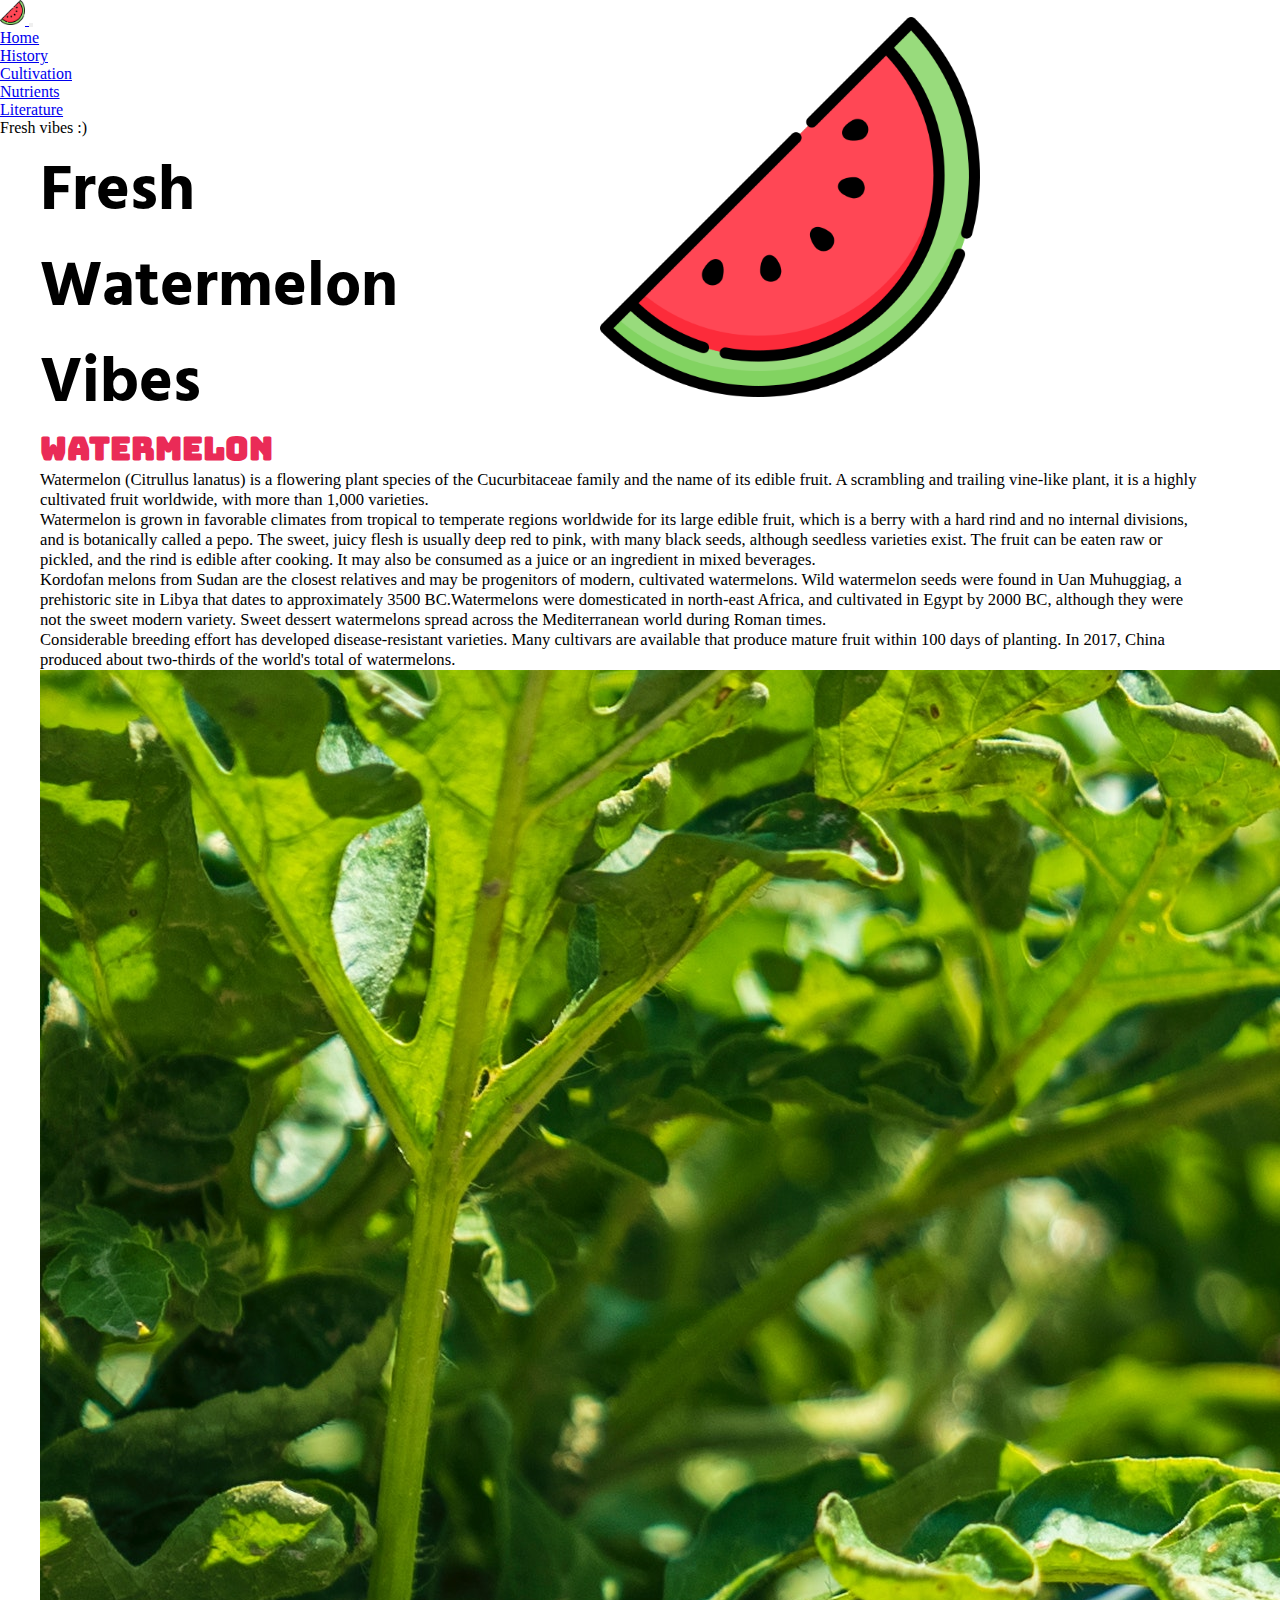
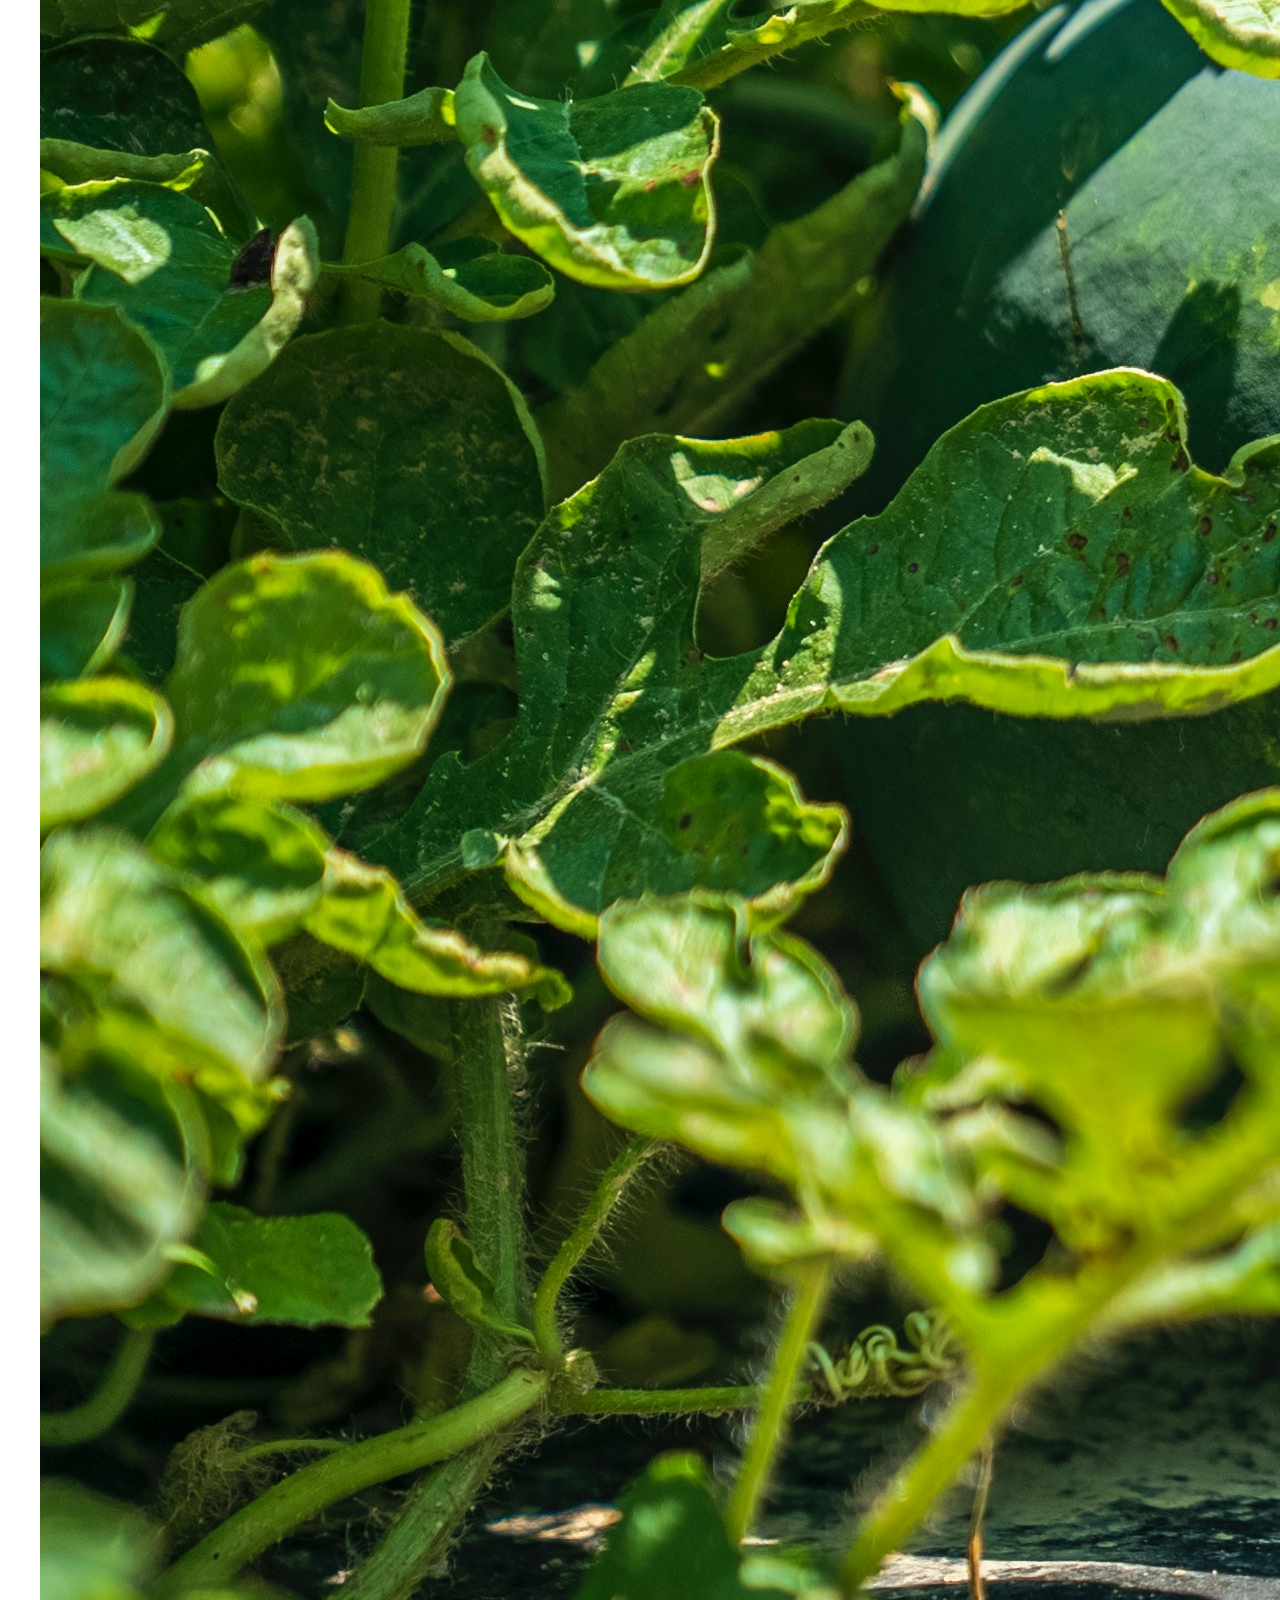
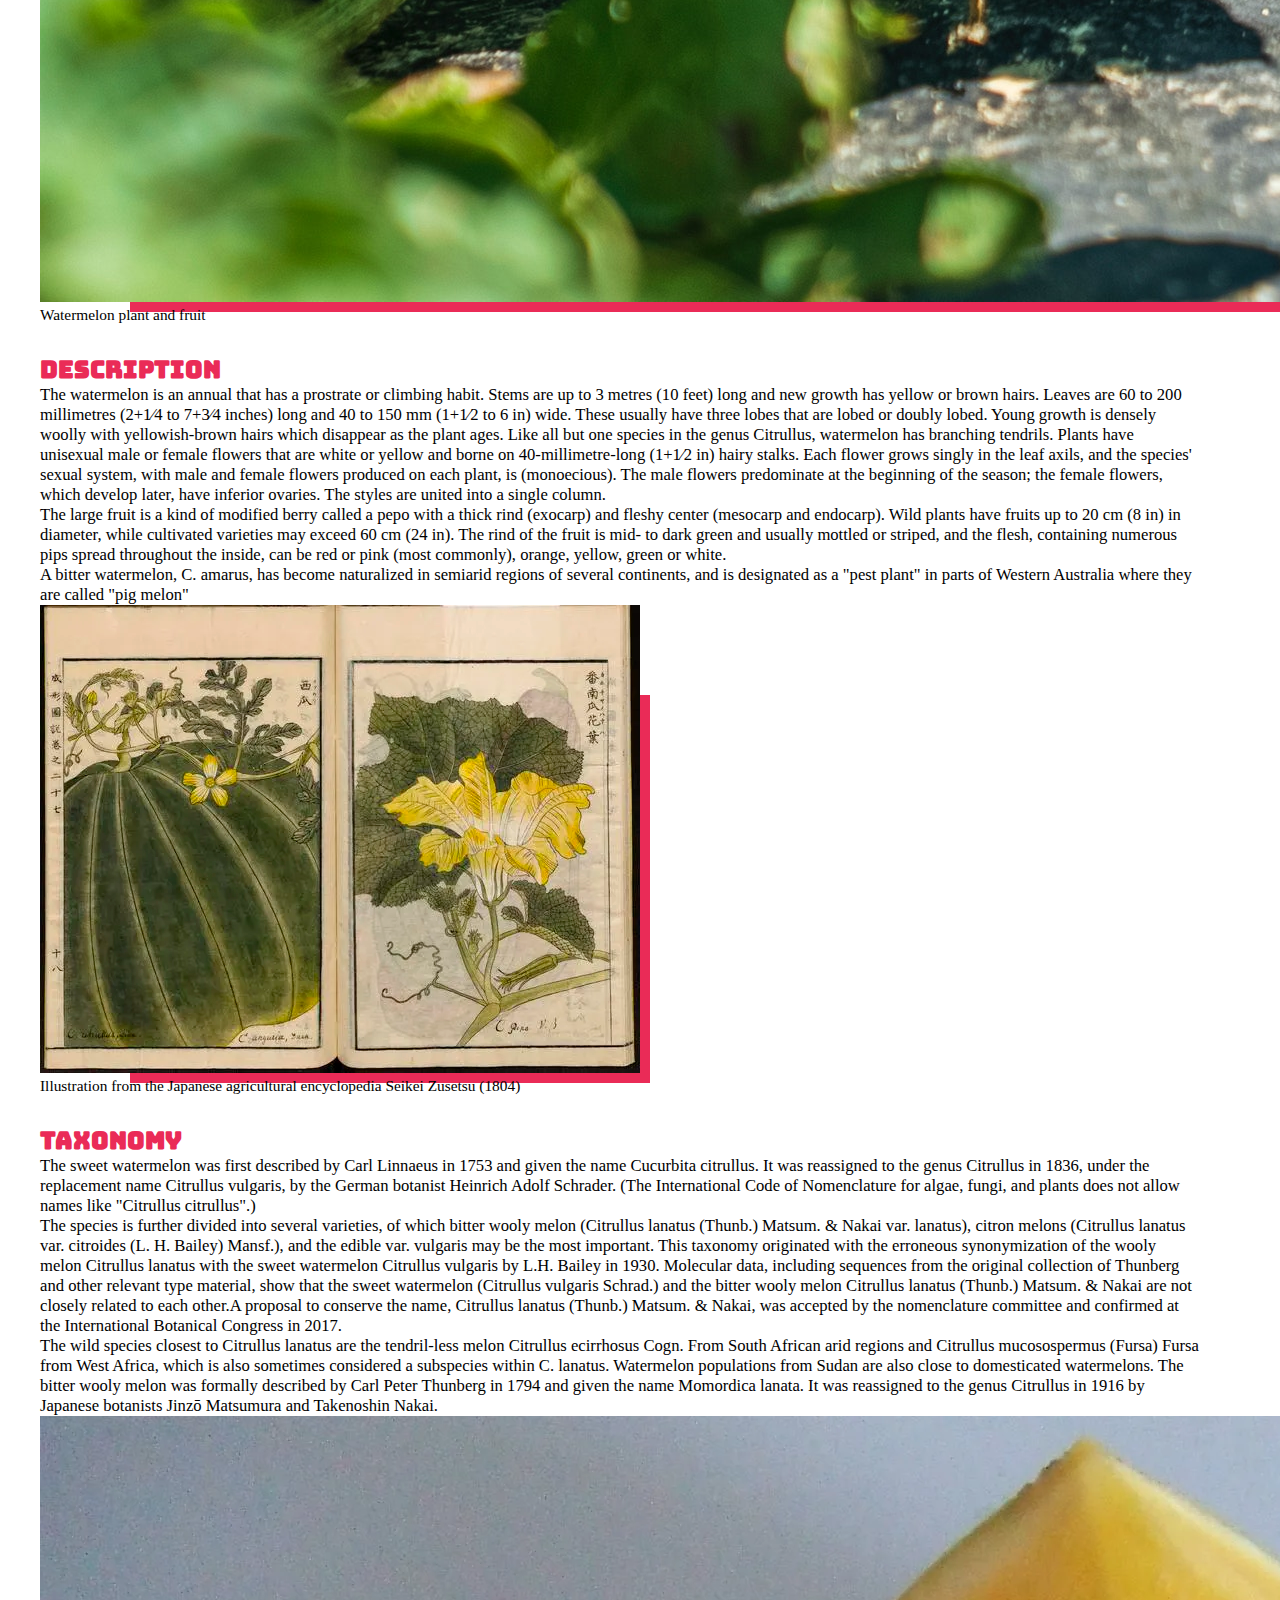
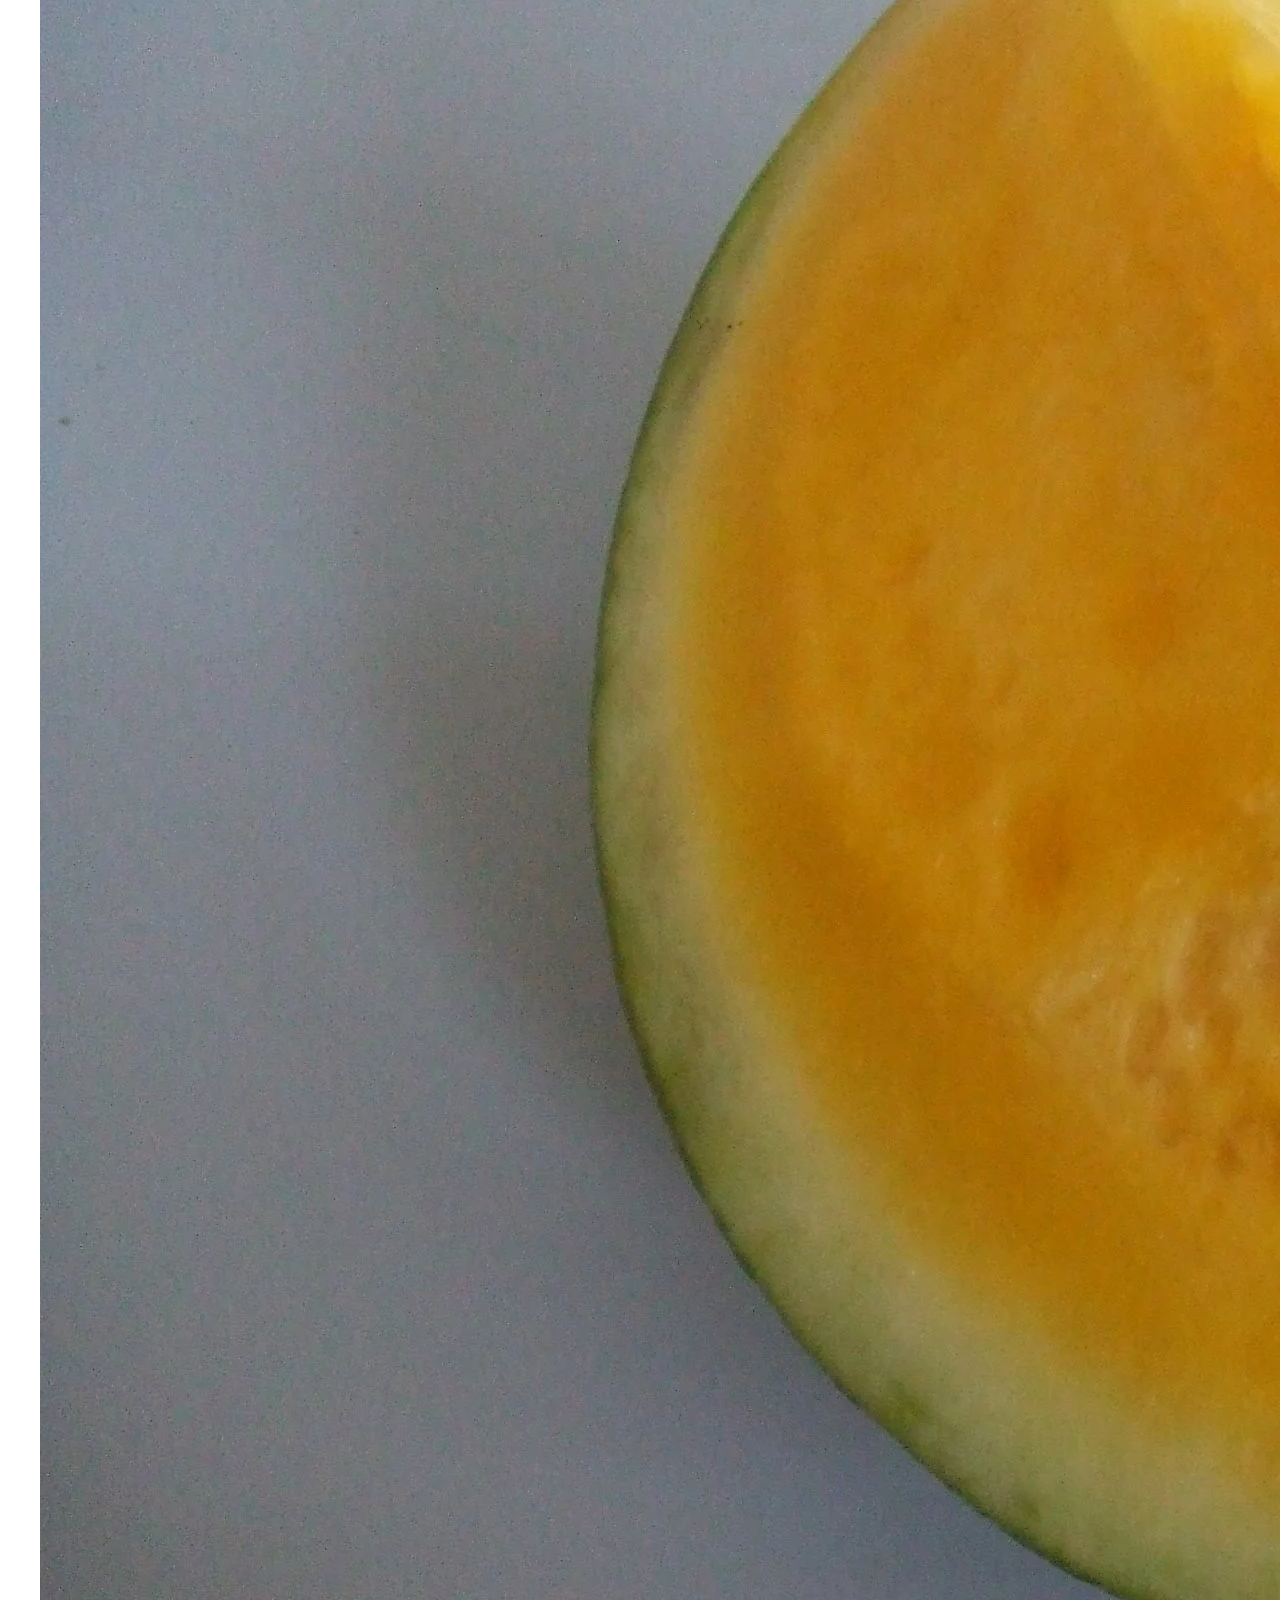
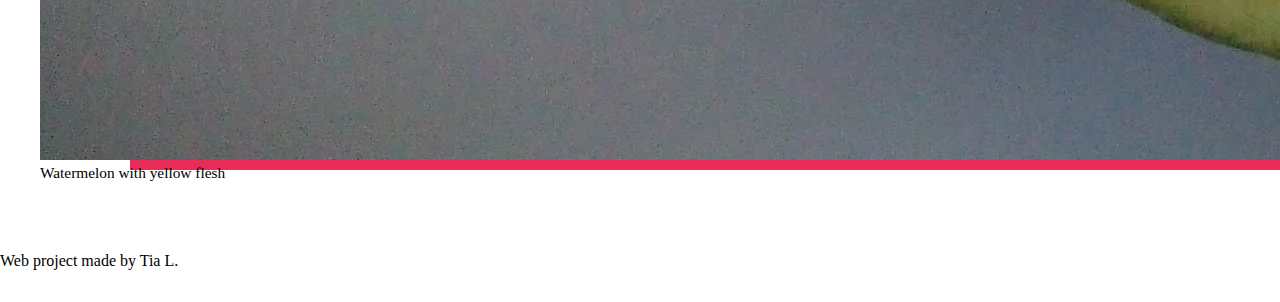
==== commit 06b8970e: "Set literature, remove unused images" ====
--- a/index.html
+++ b/index.html
@@ -59,7 +59,7 @@
 
     <main> 
       <div class="phrase-container">
-        <p class="text-wrap lh-sm ">Fresh Watermelon Vibes</p>
+        <p class="text-wrap lh-sm">Fresh Watermelon Vibes</p>
         <div class="image">
           <img src="images/watermelon.png" class="img-fluid" alt="Watermelon image">
         </div>
@@ -96,7 +96,7 @@
             </p> 
           </div> 
           <figure class="container col-6 d-inline-block pt-5 ps-5" > 
-            <a href="images/pexels-mark-stebnicki-12746880.jpg">
+            <a href="images/pexels-mark-stebnicki-12746880.jpg" target="_blank">
               <img class="img-fluid pt-5 framed" src="images/pexels-mark-stebnicki-12746880.jpg">
             </a>
             <figcaption class="text-center mt-2">Watermelon plant and fruit</figcaption>
@@ -116,7 +116,7 @@
               and borne on 40-millimetre-long (1+1⁄2 in) hairy stalks. Each flower grows singly in the leaf axils, 
               and the species' sexual system, with male and female flowers produced on each plant, is (monoecious). 
               The male flowers predominate at the beginning of the season; the female flowers, which develop later, 
-              have inferior ovaries. The styles are united into a single column.[citation needed]
+              have inferior ovaries. The styles are united into a single column.
             </p>
             <p>
               The large fruit is a kind of modified berry called a pepo with a thick rind (exocarp) and fleshy center 
@@ -131,8 +131,8 @@
             </p>
           </section> 
           <figure class="container col-6 col-sm-4  w-50 d-inline-block pt-5 ps-5 me-0">
-            <a href="images/Leiden_University_Library_-_Seikei_Zusetsu_1804.jpg">
-              <img class="img-fluid pt-5 framed" src="images/Leiden_University_Library_-_Seikei_Zusetsu_1804.jpg" alt="Citrullus lanatus">
+            <a href="images/Leiden_University_Library_-_Seikei_Zusetsu_1804.jpg" target="_blank">
+              <img class="img-fluid pt-5 framed" src="images/Leiden_University_Library_-_Seikei_Zusetsu_1804.webp" alt="Citrullus lanatus">
             </a>
             <figcaption class="text-center mt-2">Illustration from the Japanese agricultural encyclopedia Seikei Zusetsu (1804)</figcaption>
           </figure>
@@ -168,7 +168,9 @@
             </p>
           </section> 
           <figure class="container col-6 col-sm-4 w-50 d-inline-block pt-5 ps-5 me-0">
-            <a href="images/Citrullus_lanatus.jpg"><img class="img-fluid pt-5 framed" src="images/Citrullus_lanatus.jpg" alt="Citrullus lanatus"></a>
+            <a href="images/Citrullus_lanatus.jpg" target="_blank">
+              <img class="img-fluid pt-5 framed" src="images/Citrullus_lanatus.webp" alt="Citrullus lanatus">
+            </a>
             <figcaption class="text-center mt-2">Watermelon with yellow flesh</figcaption>
           </figure>
         </div>
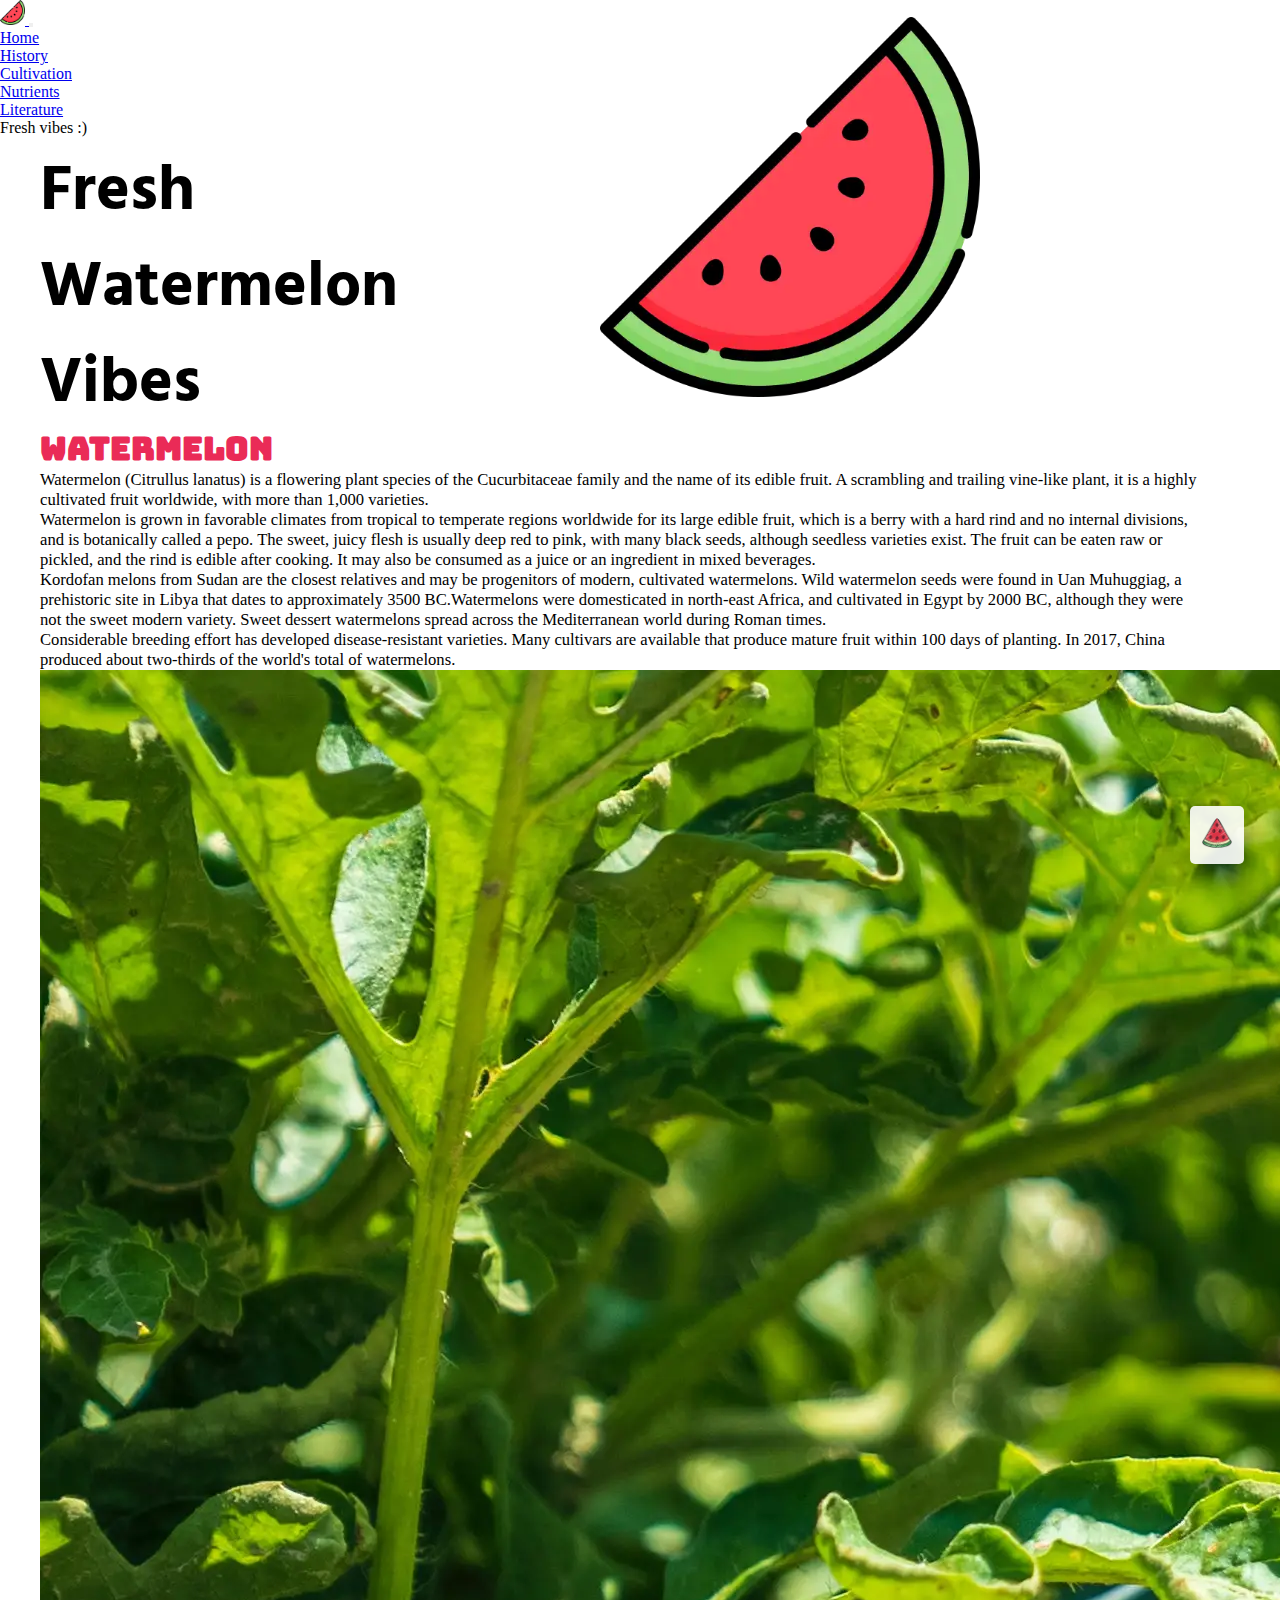
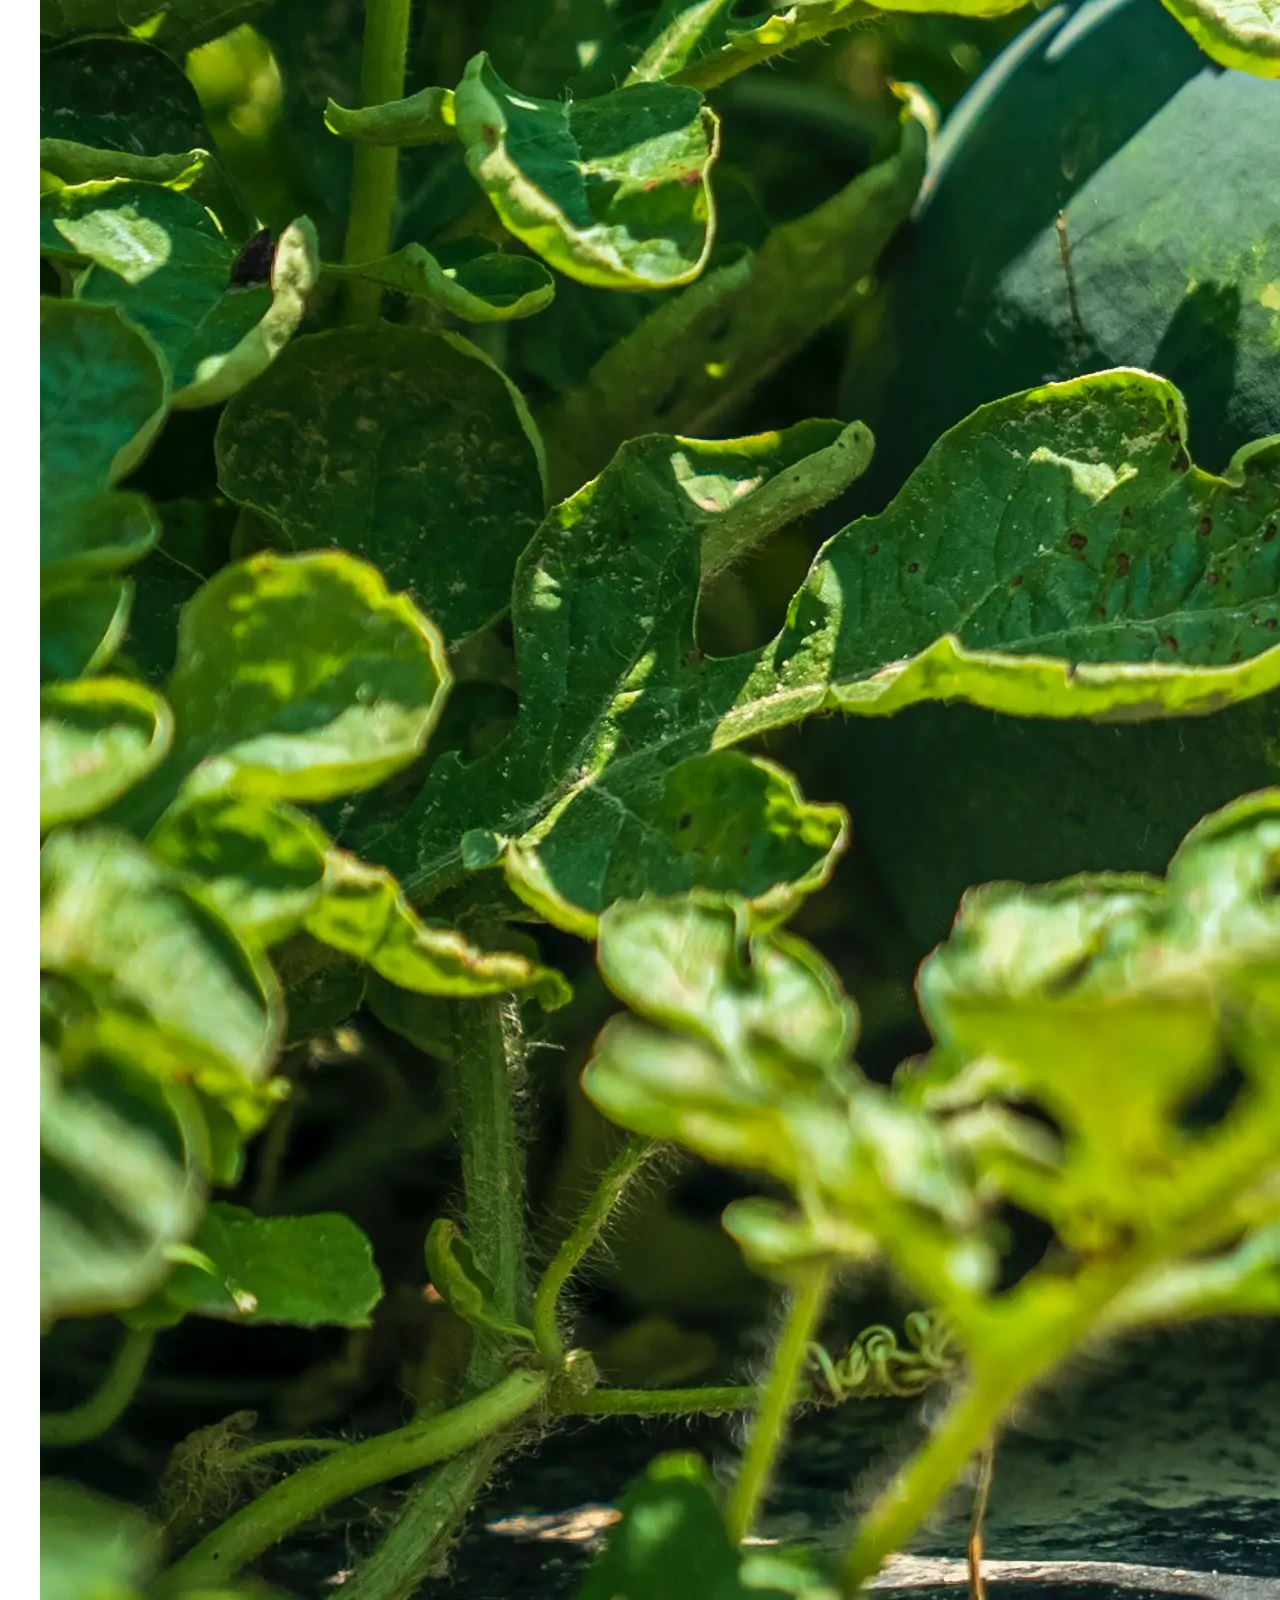
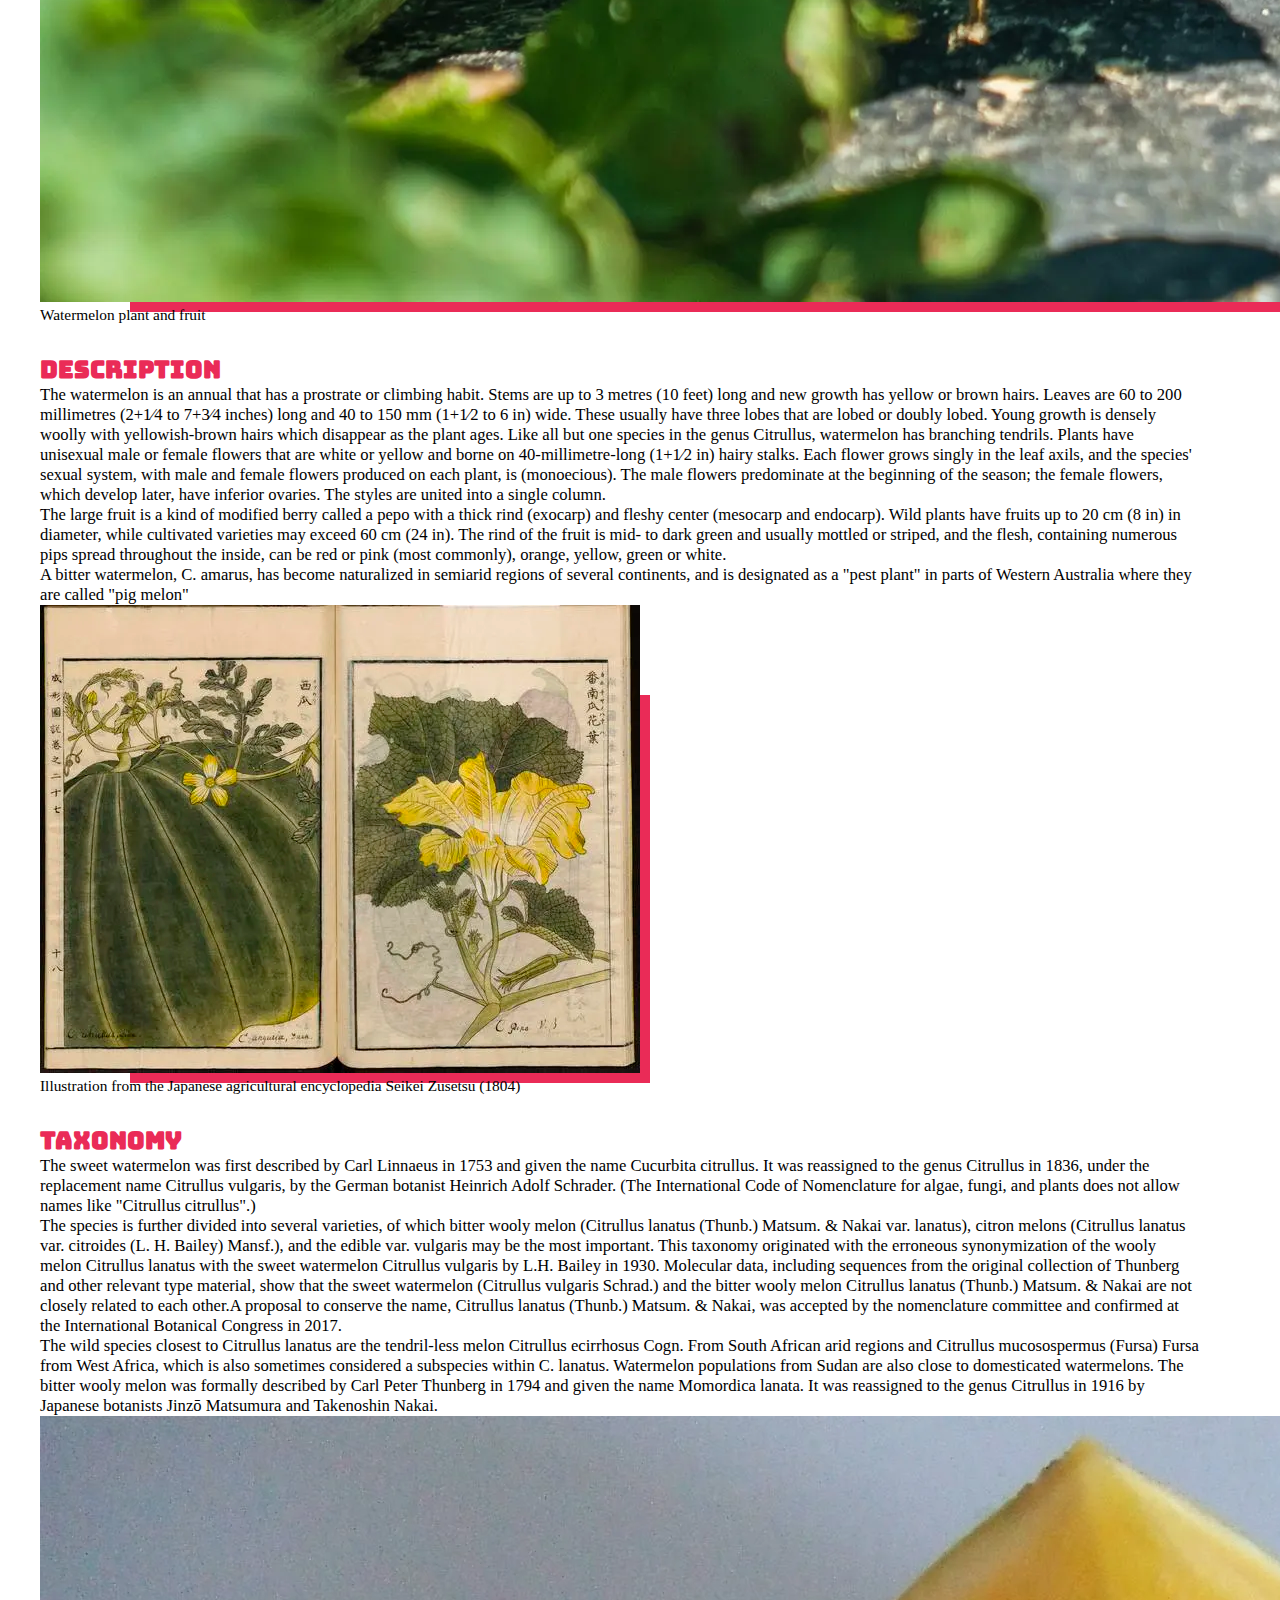
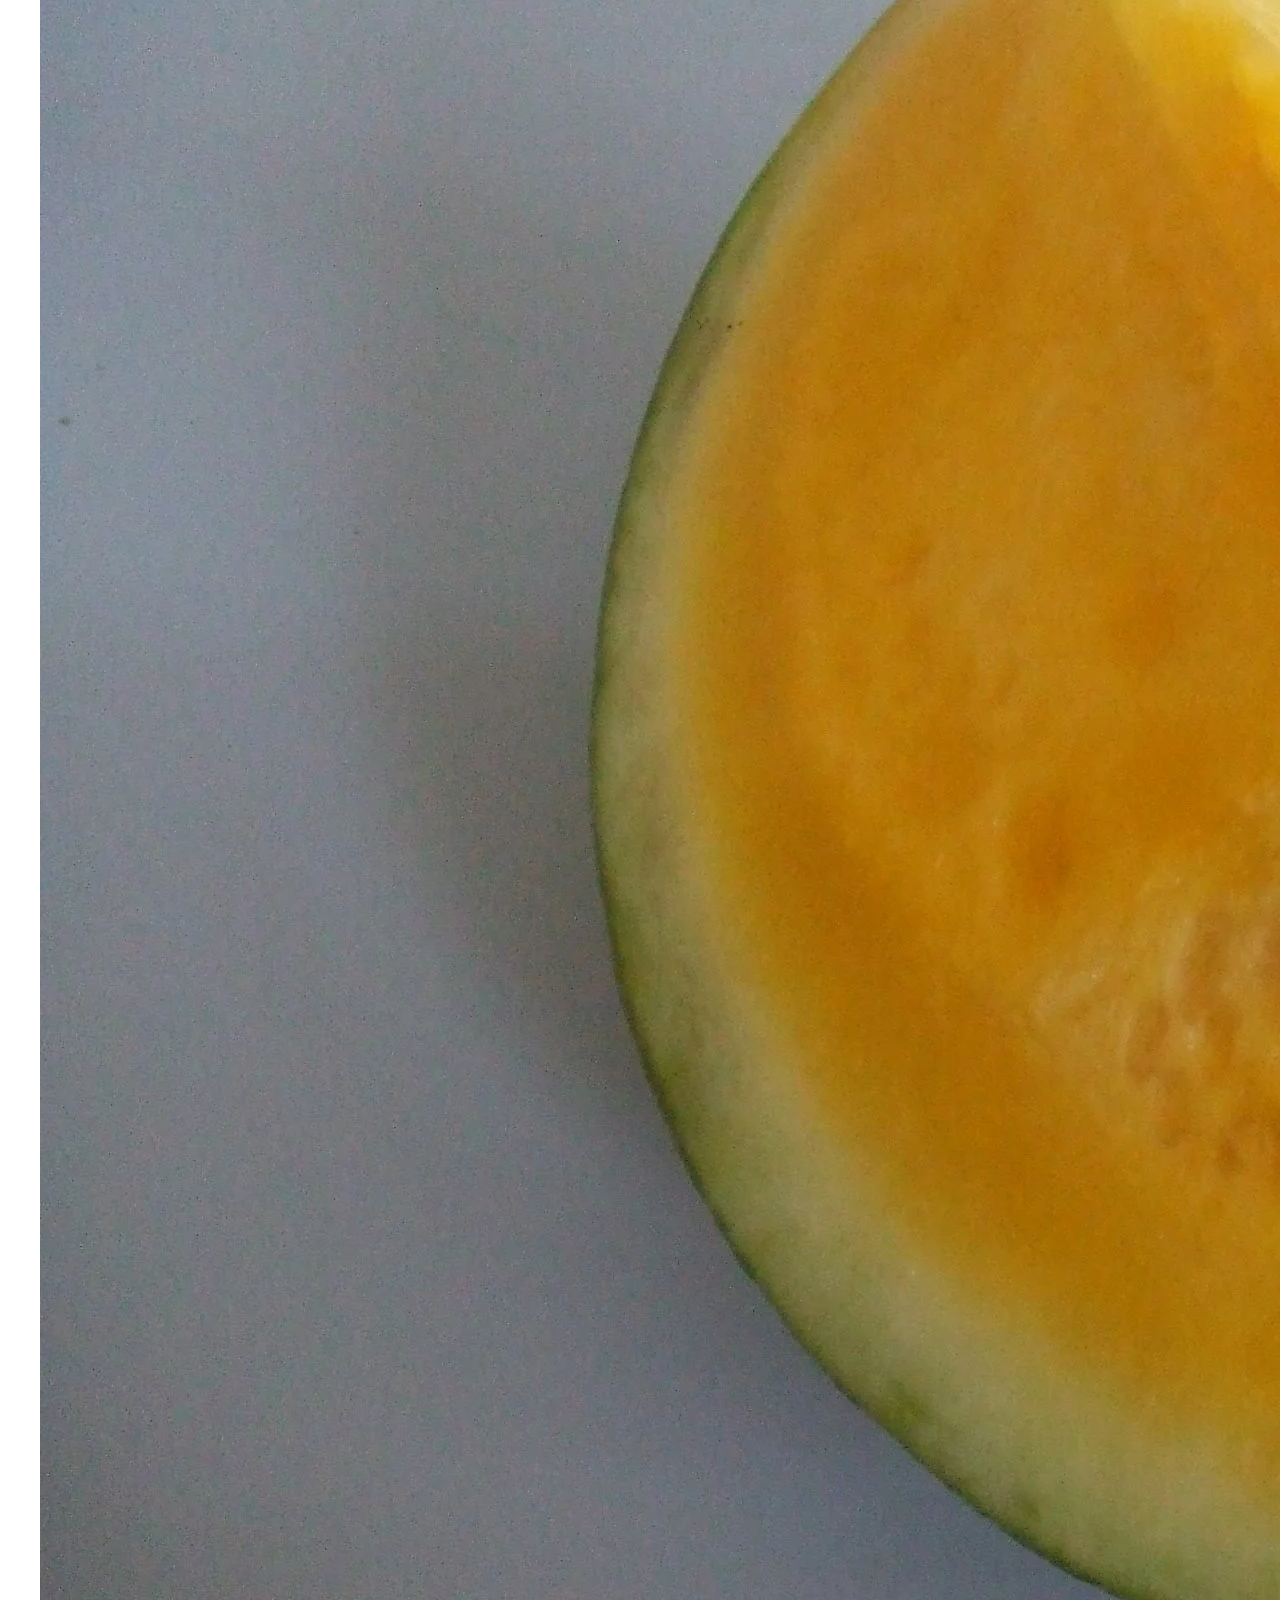
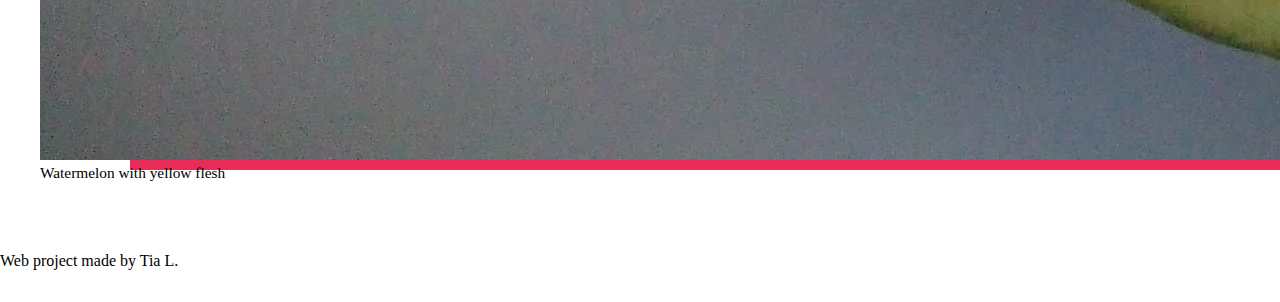
==== commit f6081702: "Add scroll back to top button, add .webp images" ====
--- a/index.html
+++ b/index.html
@@ -21,7 +21,7 @@
       <div class="container-fluid">
         <a class="navbar-brand" href="#">
           <img 
-            src="images/watermelon.png"
+            src="images/watermelon.webp"
             height="25"
             alt="Watermelon icon"
             loading="lazy"
@@ -57,11 +57,20 @@
     </nav>
     <!-- Navbar -->
 
-    <main> 
+    <main>      
+      <!--
+        <button
+          type="button"
+          class="btn btn-danger btn-floating btn-lg"
+          id="btn-back-to-top"
+          >
+          <i class="fas fa-arrow-up"></i>
+        </button>
+      -->
       <div class="phrase-container">
         <p class="text-wrap lh-sm">Fresh Watermelon Vibes</p>
         <div class="image">
-          <img src="images/watermelon.png" class="img-fluid" alt="Watermelon image">
+          <img src="images/watermelon.webp" class="img-fluid" alt="Watermelon image">
         </div>
         
       </div>
@@ -95,9 +104,9 @@
               about two-thirds of the world's total of watermelons.
             </p> 
           </div> 
-          <figure class="container col-6 d-inline-block pt-5 ps-5" > 
-            <a href="images/pexels-mark-stebnicki-12746880.jpg" target="_blank">
-              <img class="img-fluid pt-5 framed" src="images/pexels-mark-stebnicki-12746880.jpg">
+          <figure class="container col-6 d-inline-block pt-5 ps-5 image-in-front" > 
+            <a href="images/pexels-mark-stebnicki-12746880.webp" target="_blank">
+              <img class="img-fluid pt-5 framed " src="images/pexels-mark-stebnicki-12746880.webp">
             </a>
             <figcaption class="text-center mt-2">Watermelon plant and fruit</figcaption>
           </figure>
@@ -130,9 +139,9 @@
               and is designated as a "pest plant" in parts of Western Australia where they are called "pig melon"
             </p>
           </section> 
-          <figure class="container col-6 col-sm-4  w-50 d-inline-block pt-5 ps-5 me-0">
-            <a href="images/Leiden_University_Library_-_Seikei_Zusetsu_1804.jpg" target="_blank">
-              <img class="img-fluid pt-5 framed" src="images/Leiden_University_Library_-_Seikei_Zusetsu_1804.webp" alt="Citrullus lanatus">
+          <figure class="image-in-front container col-6 col-sm-4  w-50 d-inline-block pt-5 ps-5 me-0">
+            <a href="images/Leiden_University_Library_-_Seikei_Zusetsu_1804.webp" target="_blank">
+              <img class="img-fluid pt-5 framed " src="images/Leiden_University_Library_-_Seikei_Zusetsu_1804.webp" alt="Citrullus lanatus">
             </a>
             <figcaption class="text-center mt-2">Illustration from the Japanese agricultural encyclopedia Seikei Zusetsu (1804)</figcaption>
           </figure>
@@ -167,9 +176,9 @@
               1916 by Japanese botanists Jinzō Matsumura and Takenoshin Nakai.
             </p>
           </section> 
-          <figure class="container col-6 col-sm-4 w-50 d-inline-block pt-5 ps-5 me-0">
-            <a href="images/Citrullus_lanatus.jpg" target="_blank">
-              <img class="img-fluid pt-5 framed" src="images/Citrullus_lanatus.webp" alt="Citrullus lanatus">
+          <figure class="image-in-front container col-6 col-sm-4 w-50 d-inline-block pt-5 ps-5 me-0">
+            <a href="images/Citrullus_lanatus.webp" target="_blank">
+              <img class="img-fluid pt-5 framed " src="images/Citrullus_lanatus.webp" alt="Citrullus lanatus">
             </a>
             <figcaption class="text-center mt-2">Watermelon with yellow flesh</figcaption>
           </figure>
@@ -177,11 +186,15 @@
 
       </article> 
     
-    
     </main> 
+
+    <a id="back-to-top" href="#"><img class="image-btn" src="images/watermelon-drawing.webp"></a>
     <footer class="footer bg-light text-center">Web project made by Tia L.</footer>
+    
+    <script src="script.js"></script>
     <script src="https://cdn.jsdelivr.net/npm/@popperjs/core@2.9.2/dist/umd/popper.min.js" integrity="sha384-IQsoLXl5PILFhosVNubq5LC7Qb9DXgDA9i+tQ8Zj3iwWAwPtgFTxbJ8NT4GN1R8p" crossorigin="anonymous"></script>
     <script src="https://cdn.jsdelivr.net/npm/bootstrap@5.0.2/dist/js/bootstrap.min.js" integrity="sha384-cVKIPhGWiC2Al4u+LWgxfKTRIcfu0JTxR+EQDz/bgldoEyl4H0zUF0QKbrJ0EcQF" crossorigin="anonymous"></script>
+    
   </body>
 
 </html>--- a/styles/home-styles.css
+++ b/styles/home-styles.css
@@ -32,17 +32,42 @@
   height: 50px;
   margin-top: 60px;
 }
-/*
-.phrase-container p{
-  font-family: Hind Vadodara;
-  font-size:80px;
+
+.image-btn{
+  height: 30px;
+}
+#back-to-top{
+  position:fixed;
+  bottom: 3em;
+  right: 3em;
+  background-color: rgba(255,255,255,.9);
+  color:#313943;
+  border:none;
+  border-radius: 5px;
+  padding:1em;
+  text-transform: uppercase;
+  cursor: pointer;
   font-weight: 700;
-  position: absolute;
-  padding-left:40px;
-  padding-right: 20px;
-  max-width: 200px;
-}
-*/
+  box-shadow: 0 0 2em 0 rgba(0,0,0,.25);
+  transition:all .3s ease-in-out;
+  display:inline-block;
+  opacity: 1;
+  text-decoration: none;
+  font-size: .75em;
+  z-index: 20;
+}
+
+#back-to-top:hover{
+  background-color: #fff;
+  padding: 1em 3em;
+
+}
+
+#back-to-top:visible{
+  opacity:1;
+}
+
+
 article{
     
   margin:100px 80px 10px 40px;
@@ -60,8 +85,12 @@
   font-size:1.1vw;
 }
 
+
 @media (min-width:1201px){
-
+  
+  .image-in-front{
+    z-index:30;
+  }
   .phrase-container{
       position: relative;
       height: 250px;
@@ -96,6 +125,9 @@
 
 @media (min-width:769px) and (max-width:1200px){
   
+  .image-in-front{
+    z-index:30;
+  }
   .phrase-container{
     max-width: 100vw;
     position: relative;
@@ -126,6 +158,9 @@
 
 @media (min-width:601px) and (max-width:768px){
 
+  .image-in-front{
+    z-index:30;
+  }
   .phrase-container{
      grid-template-columns: 1fr 1fr;
      height:80px;
@@ -162,6 +197,9 @@
  }
 @media (max-width:600px){
 
+  .image-in-front{
+    z-index:30;
+  }
  .phrase-container{
     grid-template-columns: 1fr 1fr;
     margin-bottom: 10px;
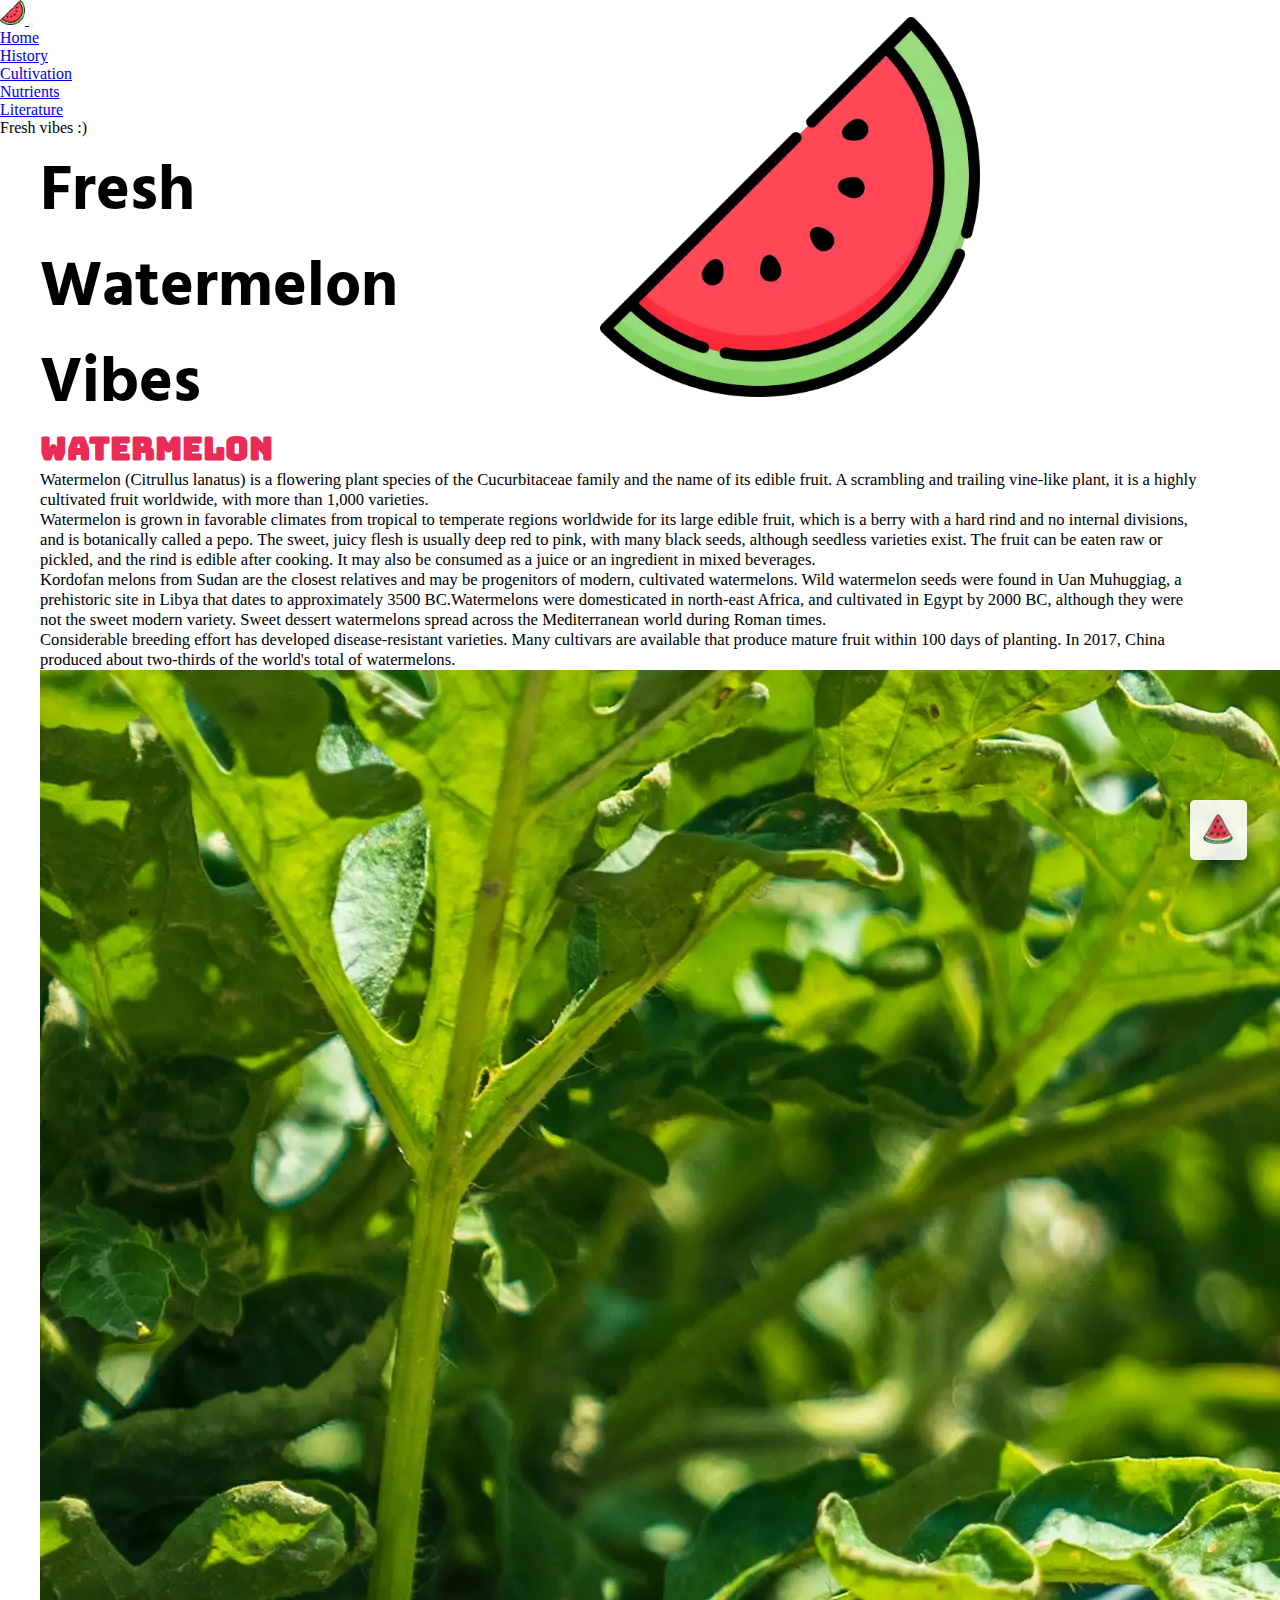
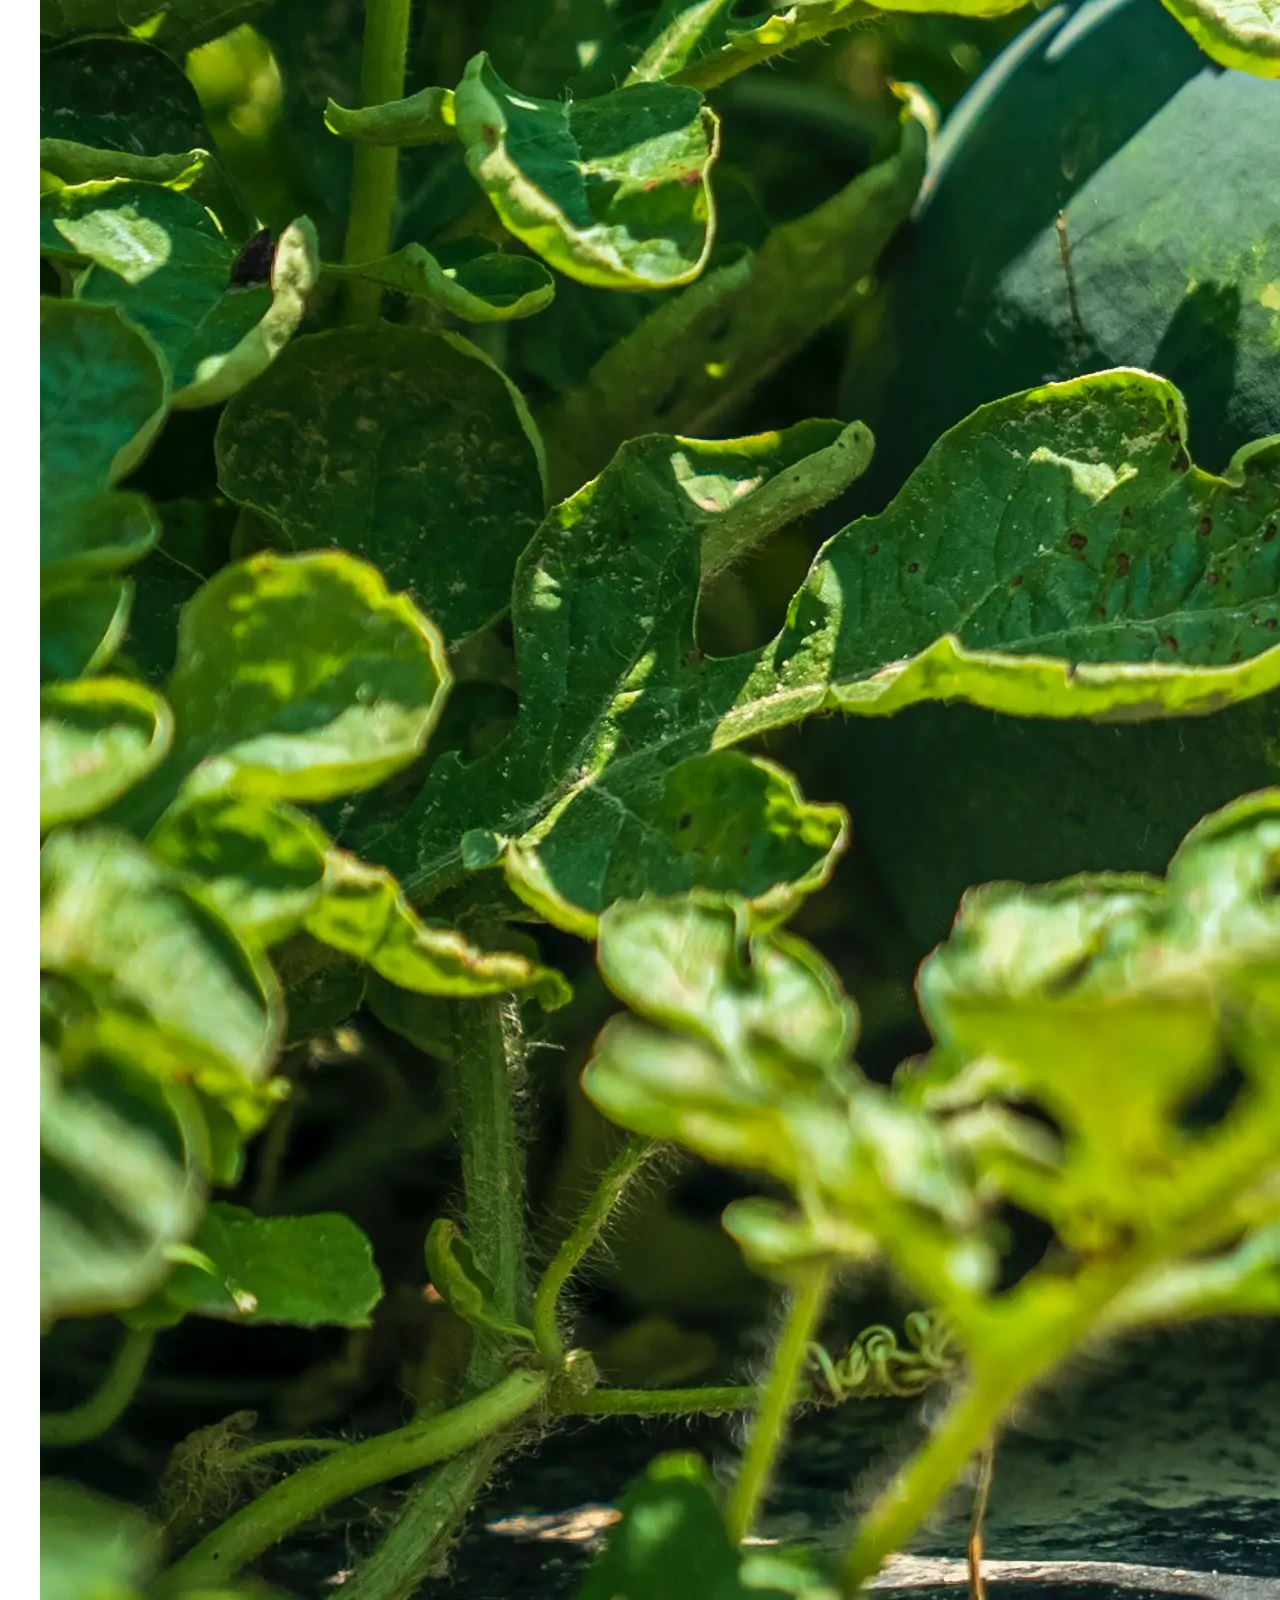
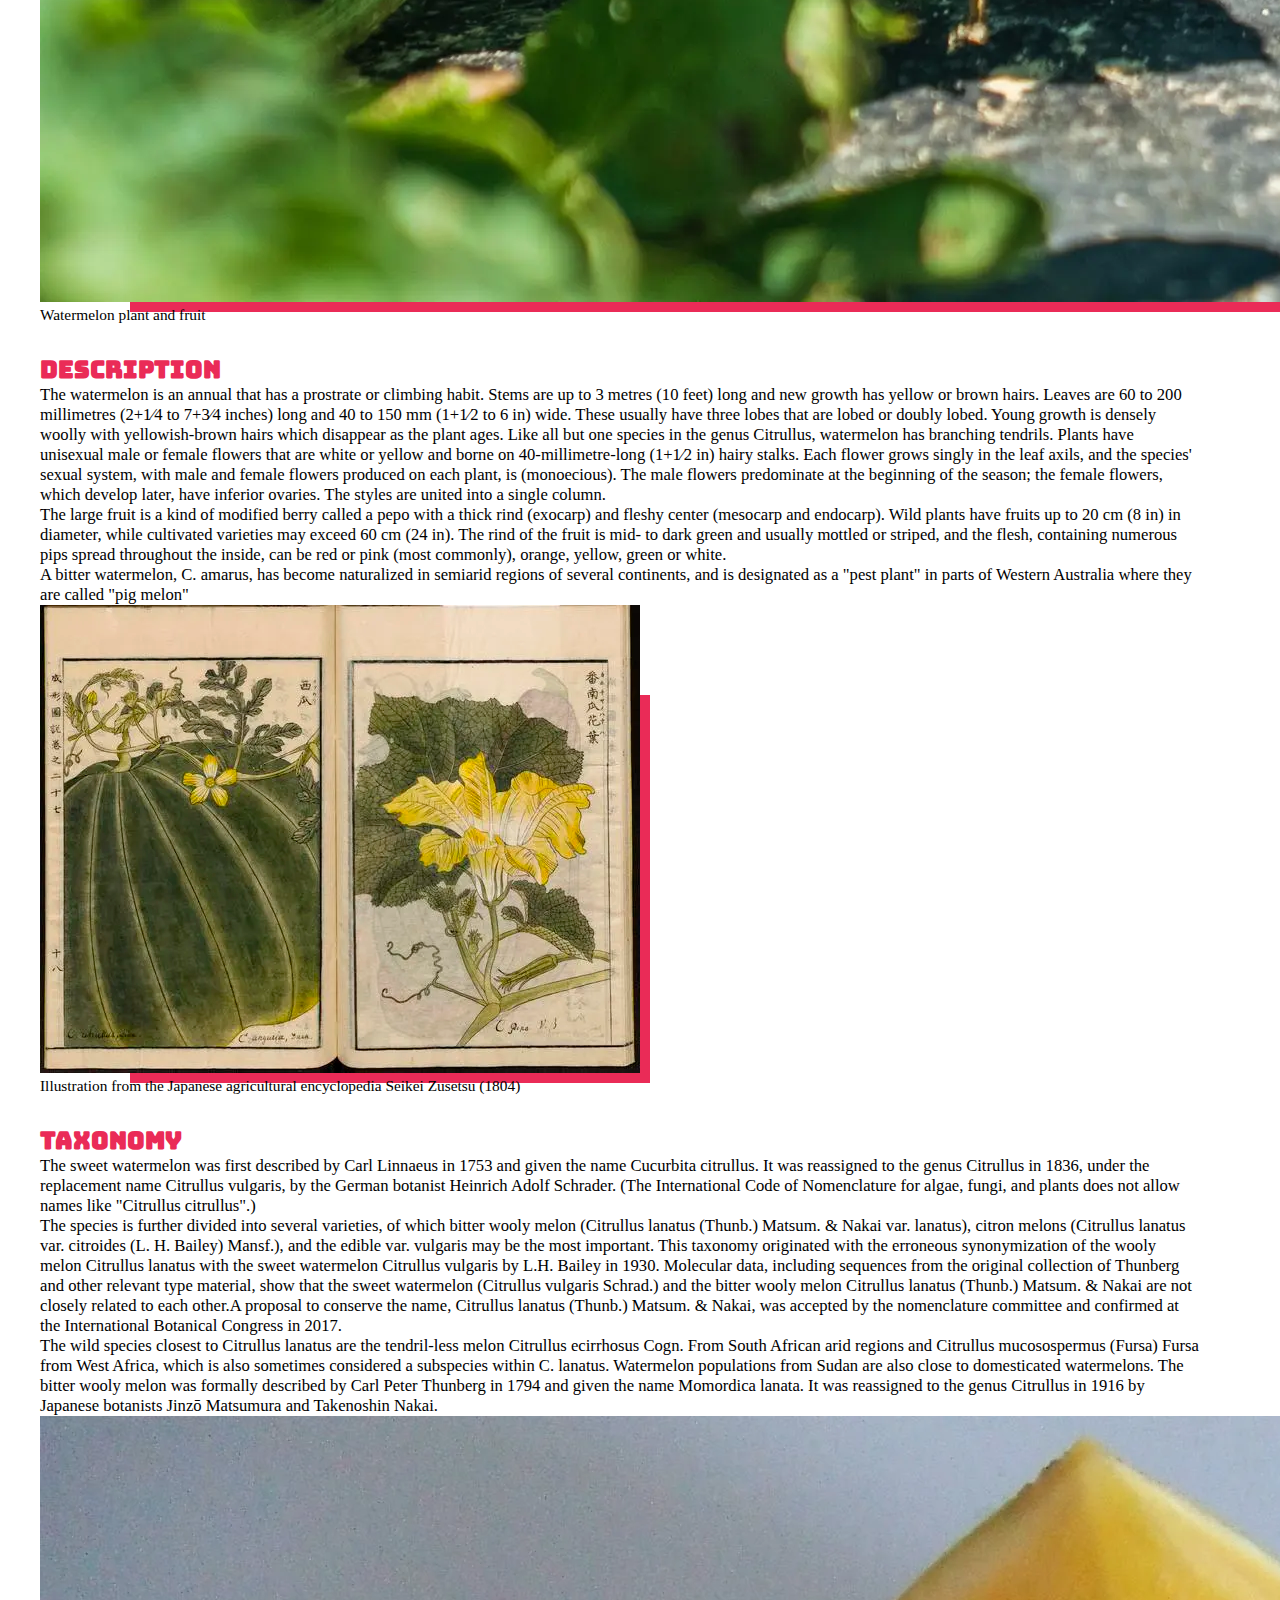
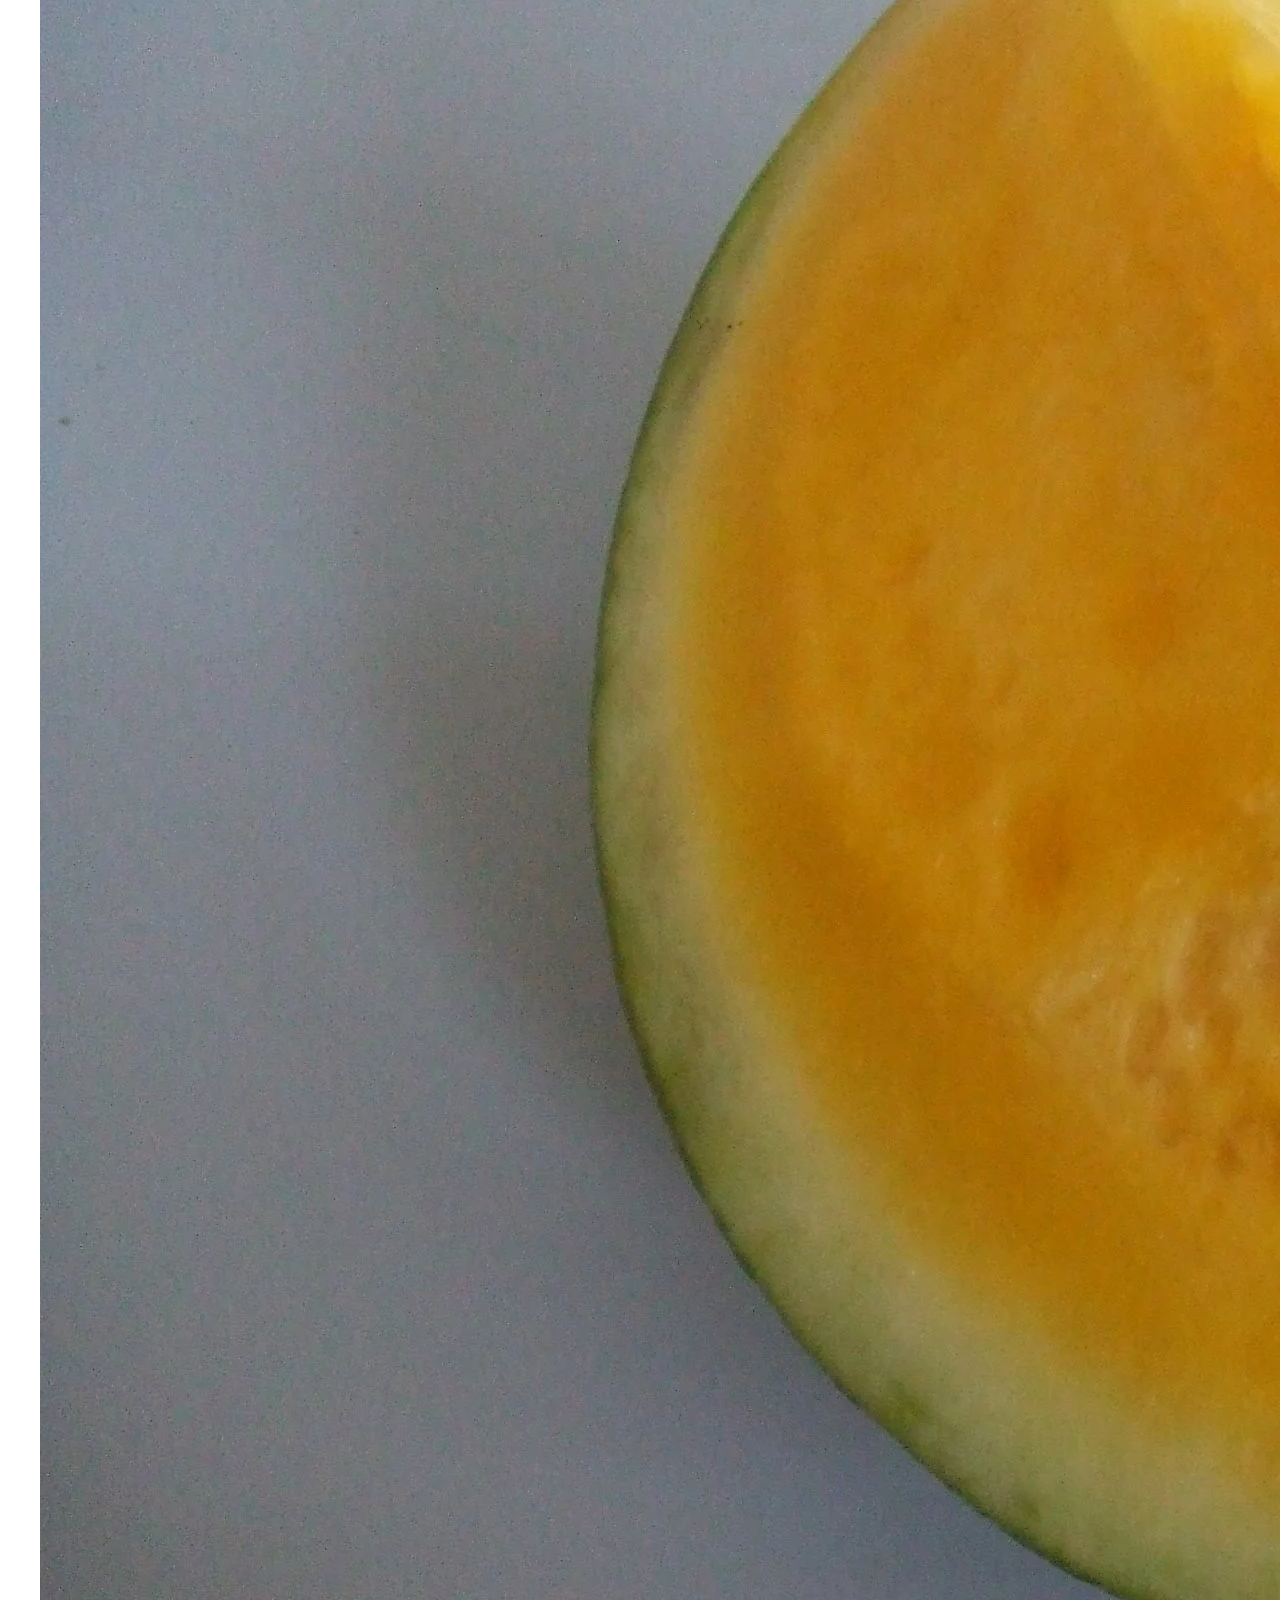
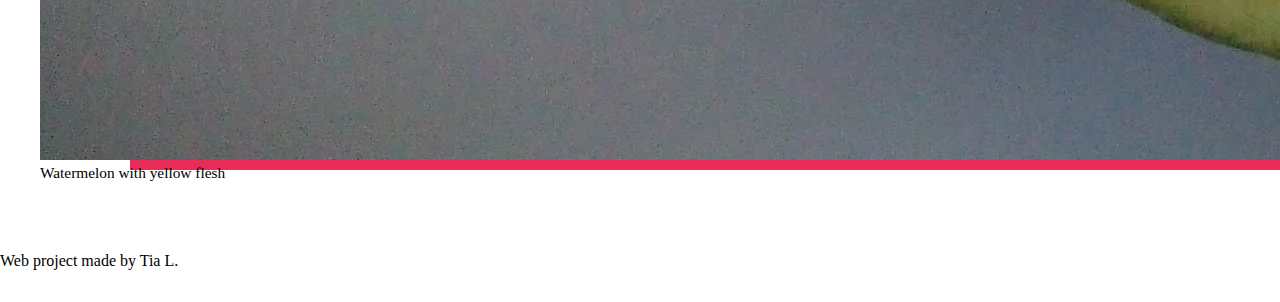
==== commit 59278d9e: "Improve responsiveness" ====
--- a/index.html
+++ b/index.html
@@ -58,15 +58,7 @@
     <!-- Navbar -->
 
     <main>      
-      <!--
-        <button
-          type="button"
-          class="btn btn-danger btn-floating btn-lg"
-          id="btn-back-to-top"
-          >
-          <i class="fas fa-arrow-up"></i>
-        </button>
-      -->
+      
       <div class="phrase-container">
         <p class="text-wrap lh-sm">Fresh Watermelon Vibes</p>
         <div class="image">
@@ -74,7 +66,7 @@
         </div>
         
       </div>
-      <article class="text wrap position-relative text-lg-start container"> 
+      <article class="text wrap position-relative text-lg-start container "> 
         <div class="row">
           <div class="col-6 w-50 d-inline-block">
             <h1 class="mt-lg-2 mt-md-1">Watermelon</h1>
@@ -104,7 +96,7 @@
               about two-thirds of the world's total of watermelons.
             </p> 
           </div> 
-          <figure class="container col-6 d-inline-block pt-5 ps-5 image-in-front" > 
+          <figure class="container col-6 d-inline-block pt-5 ps-5" > 
             <a href="images/pexels-mark-stebnicki-12746880.webp" target="_blank">
               <img class="img-fluid pt-5 framed " src="images/pexels-mark-stebnicki-12746880.webp">
             </a>
@@ -139,7 +131,7 @@
               and is designated as a "pest plant" in parts of Western Australia where they are called "pig melon"
             </p>
           </section> 
-          <figure class="image-in-front container col-6 col-sm-4  w-50 d-inline-block pt-5 ps-5 me-0">
+          <figure class="container col-6 col-sm-4  w-50 d-inline-block pt-5 ps-5 me-0">
             <a href="images/Leiden_University_Library_-_Seikei_Zusetsu_1804.webp" target="_blank">
               <img class="img-fluid pt-5 framed " src="images/Leiden_University_Library_-_Seikei_Zusetsu_1804.webp" alt="Citrullus lanatus">
             </a>
@@ -176,7 +168,7 @@
               1916 by Japanese botanists Jinzō Matsumura and Takenoshin Nakai.
             </p>
           </section> 
-          <figure class="image-in-front container col-6 col-sm-4 w-50 d-inline-block pt-5 ps-5 me-0">
+          <figure class="container col-6 col-sm-4 w-50 d-inline-block pt-5 ps-5 me-0">
             <a href="images/Citrullus_lanatus.webp" target="_blank">
               <img class="img-fluid pt-5 framed " src="images/Citrullus_lanatus.webp" alt="Citrullus lanatus">
             </a>
@@ -185,10 +177,10 @@
         </div>
 
       </article> 
-    
+
     </main> 
 
-    <a id="back-to-top" href="#"><img class="image-btn" src="images/watermelon-drawing.webp"></a>
+    <button id="back-to-top" href="#"><img class="image-btn img-fluid" src="images/watermelon-drawing.webp"></button>
     <footer class="footer bg-light text-center">Web project made by Tia L.</footer>
     
     <script src="script.js"></script>
--- a/styles/home-styles.css
+++ b/styles/home-styles.css
@@ -1,7 +1,7 @@
 *{
   margin:0;
   padding:0;
-  
+  scroll-behavior: smooth;
 }
 body{
   height:100%;
@@ -34,26 +34,21 @@
 }
 
 .image-btn{
-  height: 30px;
+  max-height: 30px;
 }
 #back-to-top{
   position:fixed;
   bottom: 3em;
-  right: 3em;
+  right: 2.5em;
   background-color: rgba(255,255,255,.9);
-  color:#313943;
   border:none;
   border-radius: 5px;
   padding:1em;
-  text-transform: uppercase;
   cursor: pointer;
-  font-weight: 700;
   box-shadow: 0 0 2em 0 rgba(0,0,0,.25);
   transition:all .3s ease-in-out;
   display:inline-block;
   opacity: 1;
-  text-decoration: none;
-  font-size: .75em;
   z-index: 20;
 }
 
@@ -165,11 +160,10 @@
      grid-template-columns: 1fr 1fr;
      height:80px;
      max-width: 100vw;
-   }/* 
-    position: relative;*/
-   .image{
+  }
+  .image{
     max-width:50vw;
-   }
+  }
   .phrase-container p{
      font-family: Hind Vadodara;
      font-size:6vw;
@@ -195,8 +189,12 @@
   }
  
  }
-@media (max-width:600px){
-
+@media (min-width:461px) and (max-width:600px){
+
+  img.framed {
+    box-shadow:
+      48px 48px 0 -40px rgb(234,43,87);
+  }
   .image-in-front{
     z-index:30;
   }
@@ -216,70 +214,77 @@
     max-width: 200px;
  }
  .phrase-container img{
-     height:200px;
-     margin: -100px 0 0 300px;
- }
- article p{
-  font-size: 3vw;
- }
+     height:120px;
+     margin: 10px 0 0 300px;
+  }
+  article p{
+    font-size: 3vw;
+  }
+
+    article figcaption{
+    font-size: 2.5vw;
+  }
+
+}
+
+@media (max-width:460px){
+
+ .phrase-container{
+    display: none;
+    height:0px;
+  }
+ .phrase-container p{
+    height: 0;
+  }
+ .phrase-container img{
+    display: none;
+    height: 0;
+  }
+  article{
+    margin-top: 20px;
+  }
+  article p{
+    font-size: 3vw;
+  }
 
   article figcaption{
-  font-size: 2.5vw;
- }
-
-}
- 
-
-
-/*
-@media(max-width:600px){
-  .description-container{
+    font-size: 2.5vw;
+  }
+
+  img.framed {
+    box-shadow:none;
+  }
+
+  .image-btn{
+    max-height: 20px;
+    display:inline-block;
+  }
+
+  #back-to-top{
+    position:fixed;
+    bottom: 3em;
+    right: 3em;
+    background-color: rgba(255,255,255,.9);
+    border:none;
+    border-radius: 5px;
+    padding:1em;
+    cursor: pointer;
+    box-shadow: 0 0 2em 0 rgba(0,0,0,.25);
+    transition:all .3s ease-in-out;
+    display:inline-block;
+    opacity: 1; 
+    font-size: .50em;
+    z-index: 50;
+  }
+
+  #back-to-top:hover{
+    background-color: #fff;
+    padding: 1em 3em;
+
+  }
+
+  footer{
+    font-size: 3vw;
     margin-top: 30px;
-
-  }
-  .taxonomy-container{
-    margin-top: 1000px;
-    
-  }
-
-}
-@media(min-width:601px)and(max-width:768px){
-  .description-container{
-    margin-top: 30px;
-
-  }
-  .taxonomy-container{
-  margin-top: 1100px;
-  
-  }
-}
-@media(min-width:769px)and(max-width:992px){
-  .description-container{
-    margin-top: 30px;
-
-  }
-  .taxonomy-container{
-  margin-top: 850px;
-  
-  }
-}
-@media(min-width:993px)and(max-width:1200px){
-  .description-container{
-    margin-top: 30px;
-
-  }
-  .taxonomy-container{
-  margin-top: 90px;
-  
-  }
-}
-@media(max-width:1201px){
-  .description-container{
-    margin-top: 30px;
-
-  }
-  .taxonomy-container{
-  margin-top: 60px;
-  
-  }
-}*/
+  }
+}
